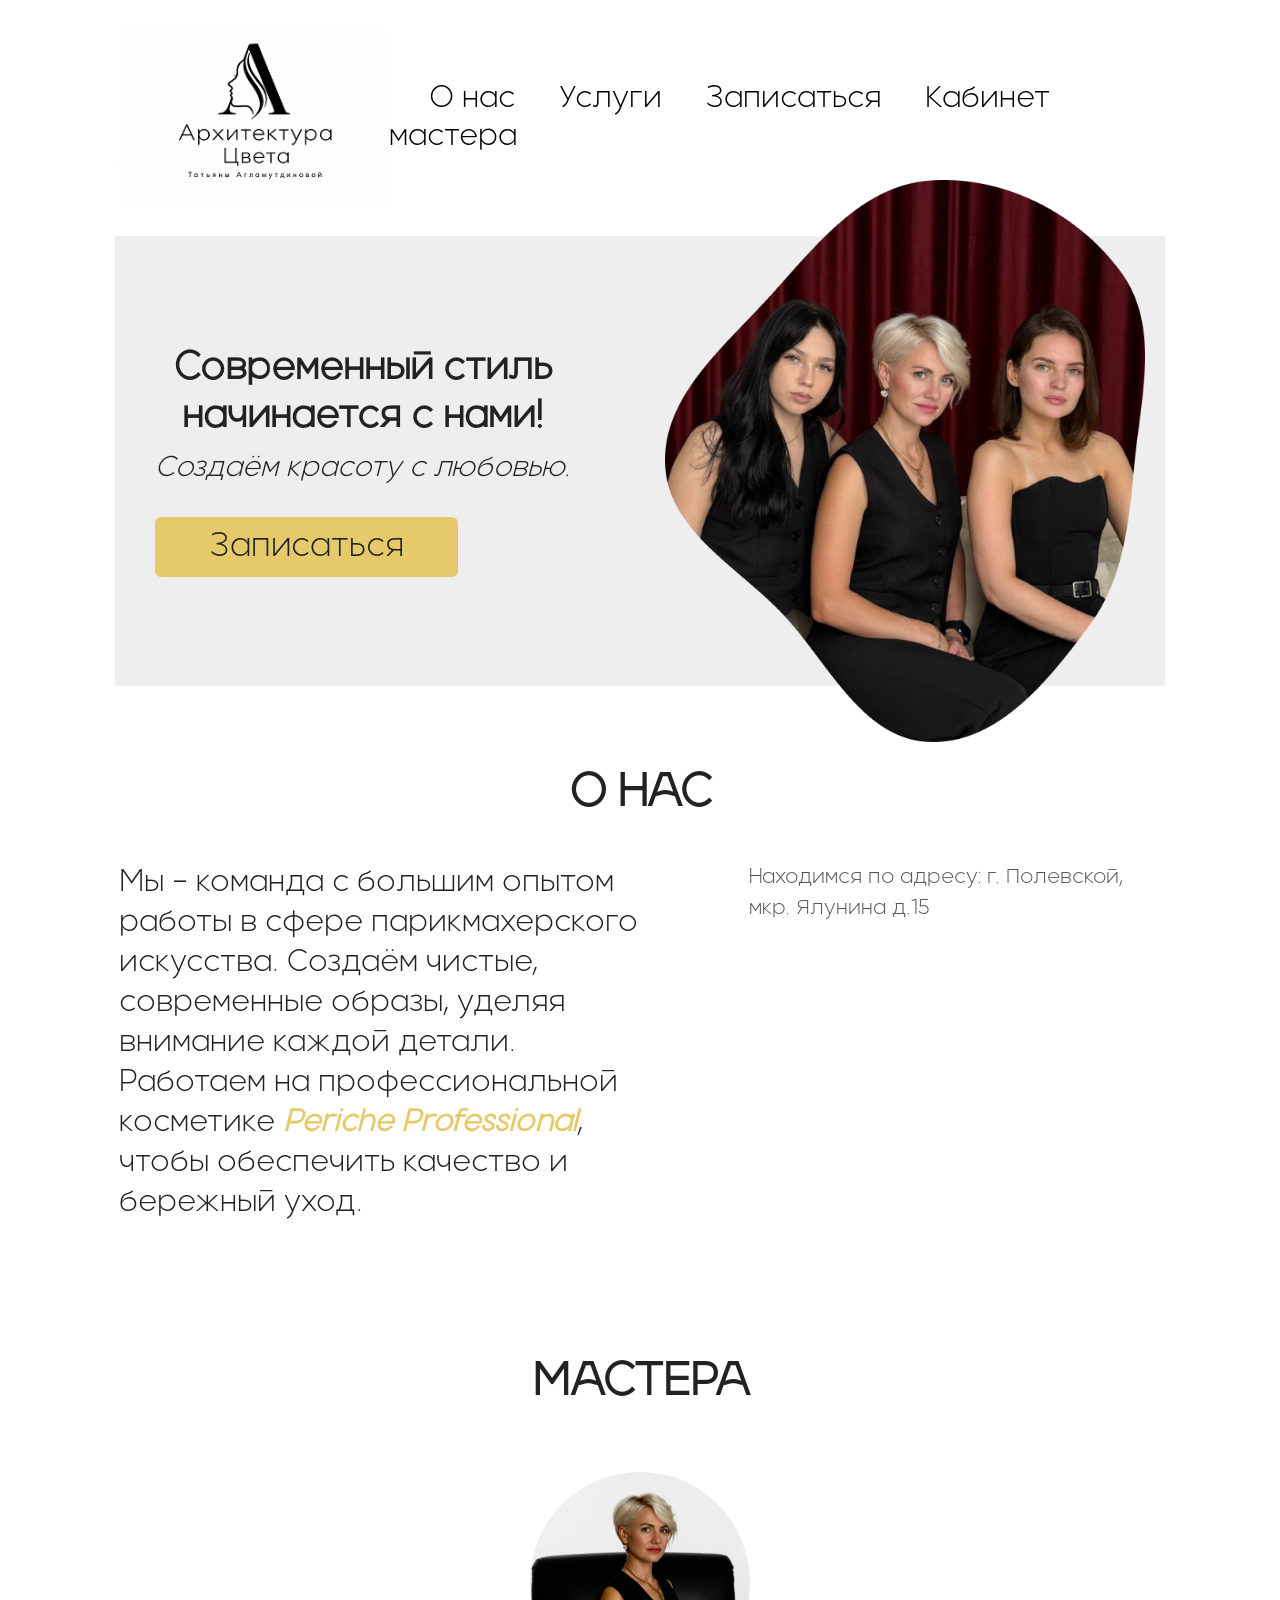
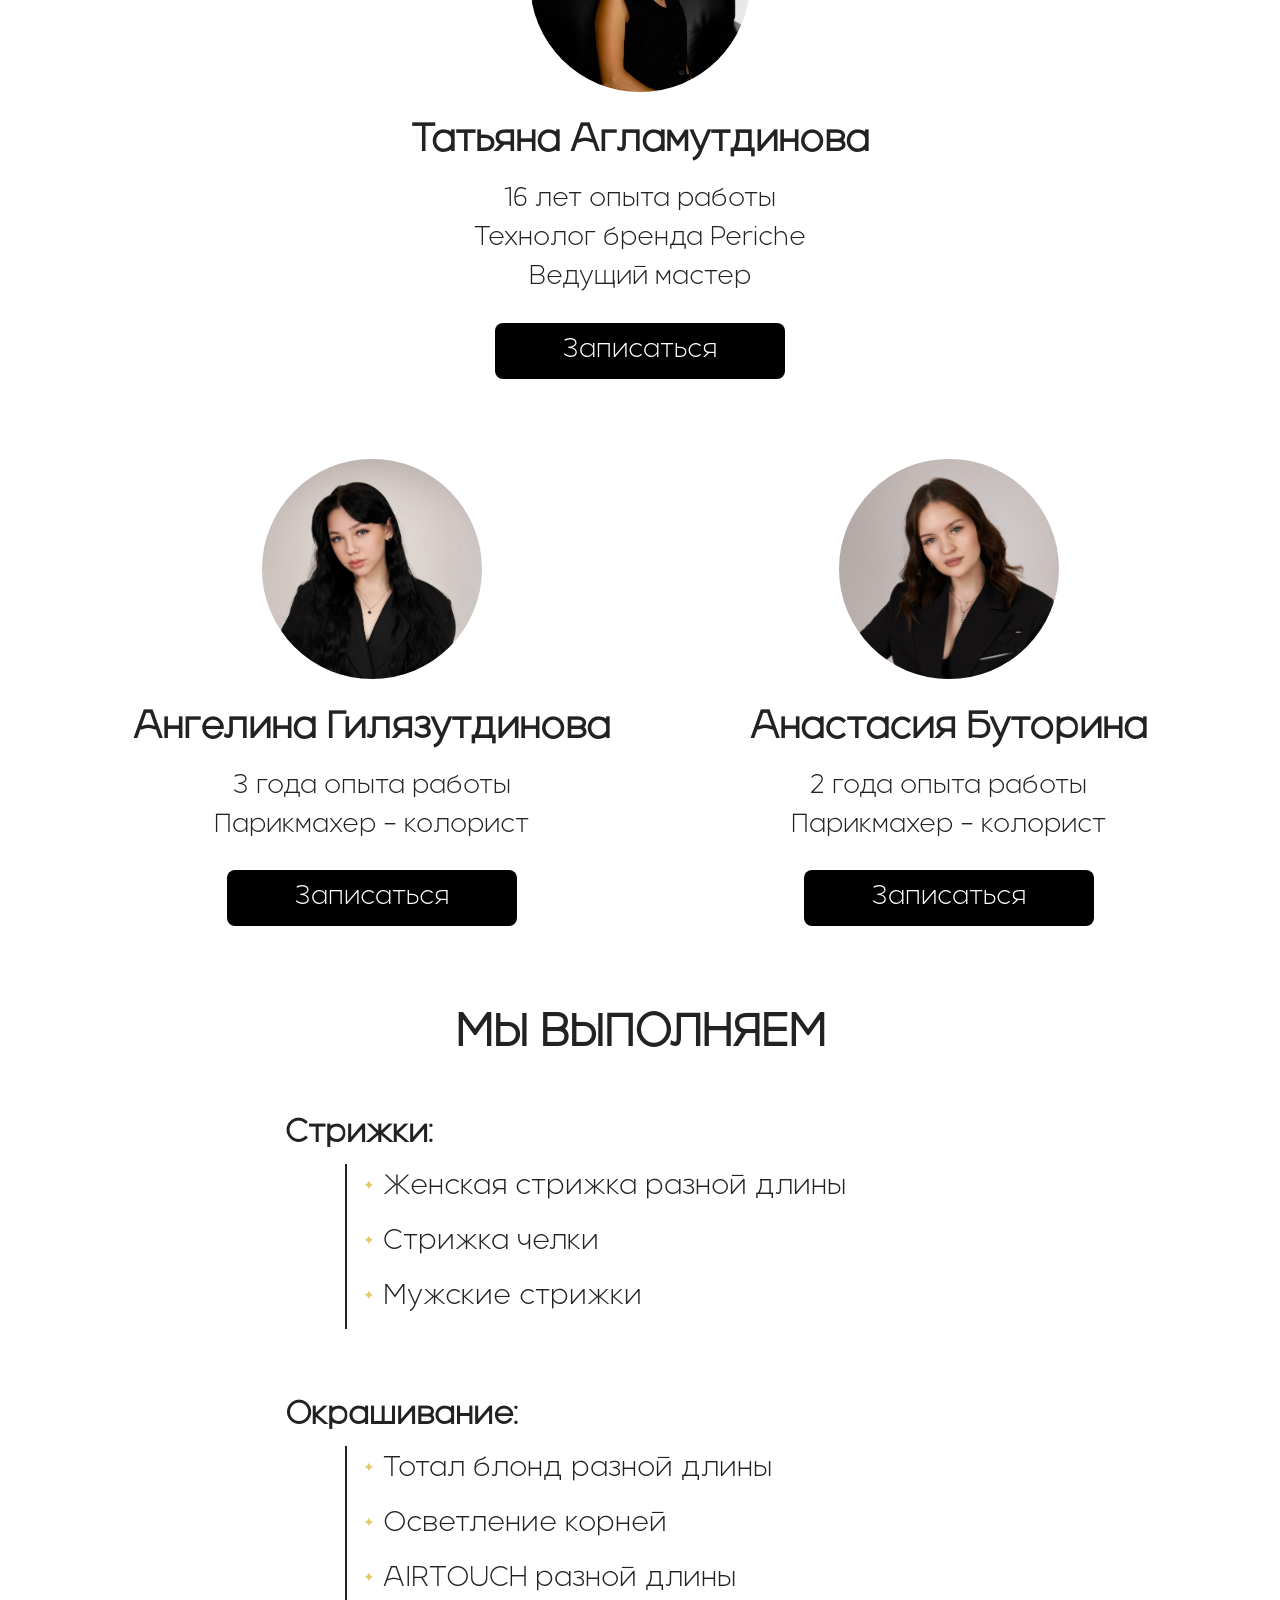
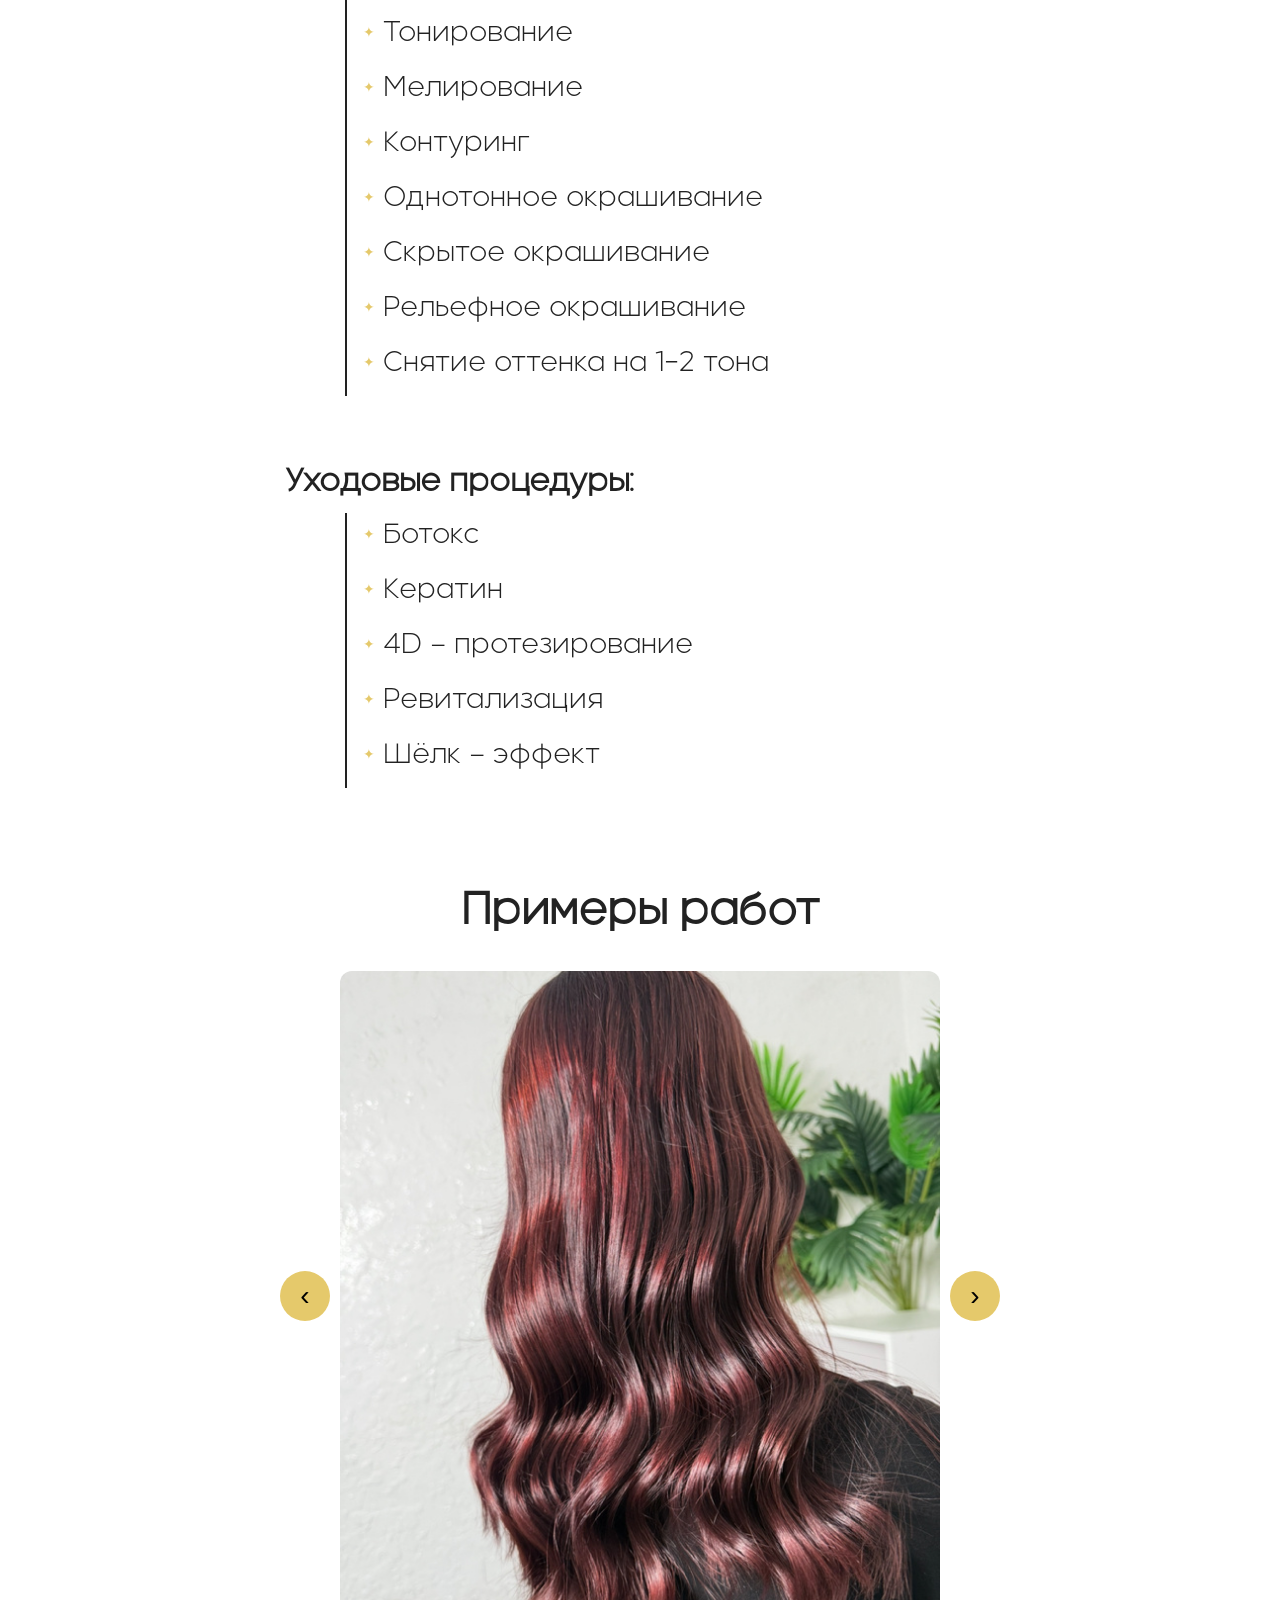
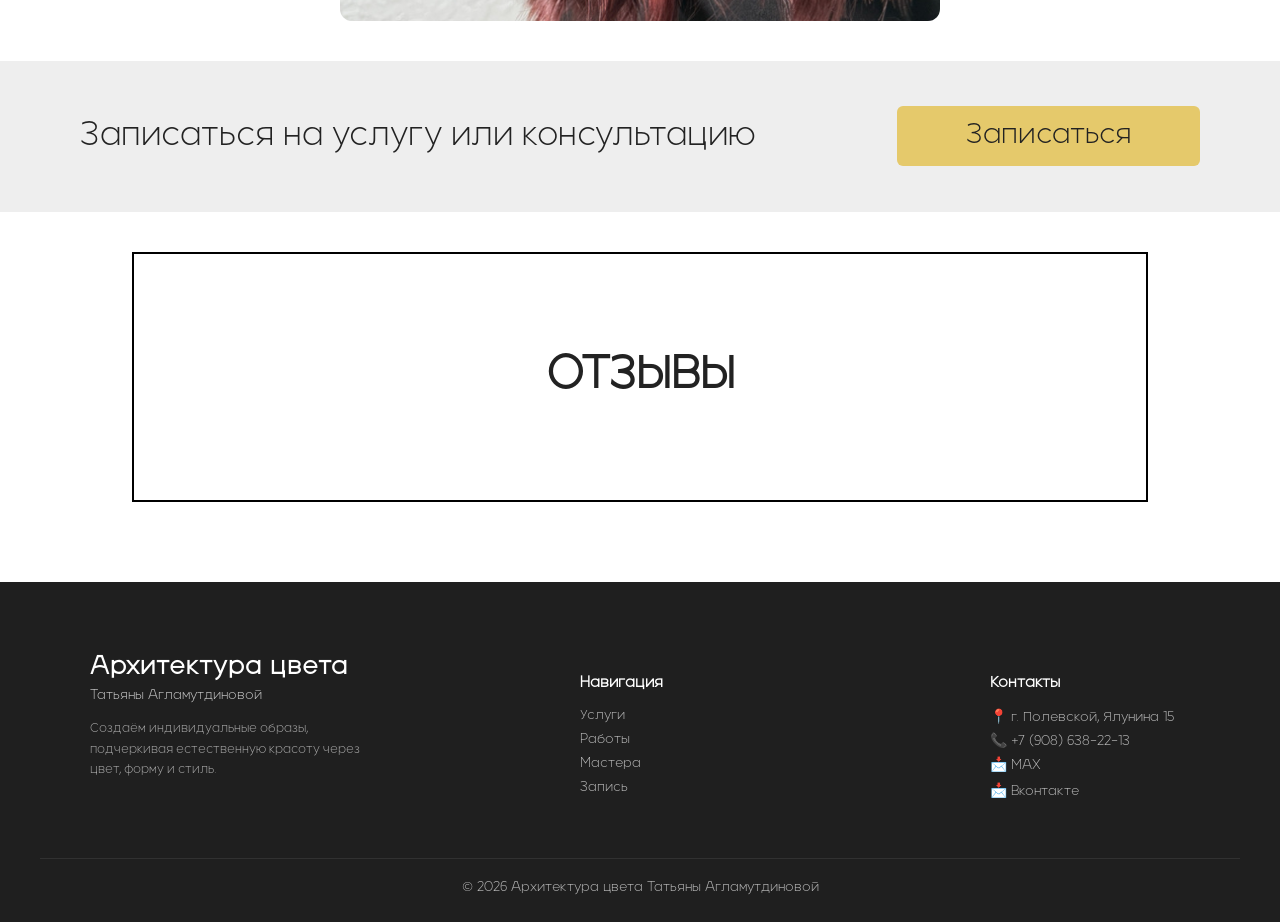
==== index.html @ 9c259b91 "Add files via upload" ====
<!DOCTYPE html>
<html lang="ru">
<head>
<meta charset="UTF-8">
<meta name="viewport" content="width=device-width, initial-scale=1.0">
<title>Архитектура Цвета</title>
<link rel="stylesheet" href="style.css">
</head>

<body>

<header class="header">
  <img src="img/лого.png" class="logo">

  <nav>
    <a href="#about">О нас</a>
    <a href="#services">Услуги</a>
    <a href="booking.html">Записаться</a>
    <a href="master-login.html">Кабинет мастера</a>
  </nav>
</header>

<!-- HERO -->
<section class="hero">
  <div class="hero-box">

    <div class="hero-text">
      <h1>Современный стиль <br> начинается с нами!</h1>
      <p>Создаём красоту с любовью.</p>
      <a href="booking.html" class="btn-main">Записаться</a>
    </div>

    <div class="hero-img">
      <img src="img/trio.png">
    </div>

  </div>
</section>

<!-- О НАС -->
<section class="about" id="about">
  <h2>О НАС</h2>

  <div class="about-content">
    <p>
      Мы - команда с большим опытом работы в сфере парикмахерского искусства.
      Создаём чистые, современные образы, уделяя внимание каждой детали.
      Работаем на профессиональной косметике <strong>Periche Professional</strong>,
      чтобы обеспечить качество и бережный уход.
    </p>

    <div class="about-right">
      <p class="address">
        Находимся по адресу:
        г. Полевской, мкр. Ялунина д.15
      </p>
      <div class="map">
        <iframe src="https://yandex.ru/map-widget/v1/?um=constructor%3A107da534f9c7798417f4b2cd5ba943ee85a22a394221aa3b027cc420ae665e83&amp;source=constructor"frameborder="0"></iframe>
      </div>
    </div>
  </div>
</section>

<!-- МАСТЕРА -->
<section class="masters">
  <h2>МАСТЕРА</h2>

  <div class="master main">
    <img src="img/tatyana.jpg">
    <h3>Татьяна Агламутдинова</h3>
    <p>16 лет опыта работы <br> Технолог бренда Periche <br> Ведущий мастер</p>
    <a href="booking.html?master=tatyana" class="btn-dark">Записаться</a>
  </div>

  <div class="masters-row">
    <div class="master">
      <img src="img/angelina.jpg">
      <h3>Ангелина Гилязутдинова</h3>
      <p>3 года опыта работы <br> Парикмахер - колорист</p>
      <a href="booking.html?master=angelina" class="btn-dark">Записаться</a>
    </div>

    <div class="master">
      <img src="img/anastasia.jpg">
      <h3>Анастасия Буторина</h3>
      <p>2 года опыта работы <br> Парикмахер - колорист</p>
      <a href="booking.html?master=anastasia" class="btn-dark">Записаться</a>
    </div>
  </div>
</section>

<!-- УСЛУГИ -->
<section class="services" id="services">
  <h2>МЫ ВЫПОЛНЯЕМ</h2>

  <div class="service-block">
    <h4>Стрижки:</h4>
    <ul>
      <li>Женская стрижка разной длины</li>
      <li>Стрижка челки</li>
      <li>Мужские стрижки</li>
    </ul>
  </div>

  <div class="service-block">
    <h4>Окрашивание:</h4>
    <ul>
      <li>Тотал блонд разной длины</li>
      <li>Осветление корней</li>
      <li>AIRTOUCH разной длины</li>
      <li>Тонирование</li>
      <li>Мелирование</li>
      <li>Контуринг</li>
      <li>Однотонное окрашивание</li>
      <li>Скрытое окрашивание</li>
      <li>Рельефное окрашивание</li>
      <li>Снятие оттенка на 1-2 тона</li>
    </ul>
  </div>

  <div class="service-block">
    <h4>Уходовые процедуры:</h4>
    <ul>
      <li>Ботокс</li>
      <li>Кератин</li>
      <li>4D – протезирование</li>
      <li>Ревитализация</li>
      <li>Шёлк – эффект</li>
    </ul>
  </div>
</section>

<section class="portfolio">
  <h2>Примеры работ</h2>

  <div class="slider">
    <button class="arrow left" onclick="prevSlide()">‹</button>
    <div class="slider-window">
      <div class="slides" id="slides">
        <img src="img/work1.jpg">
        <img src="img/work2.jpg">
        <img src="img/work3.jpg">
        <img src="img/work4.jpg">
      </div>
    </div>
    <button class="arrow right" onclick="nextSlide()">›</button>
  </div>
</section>

<!-- CTA -->
<section class="cta">
  <p>Записаться на услугу или консультацию</p>
  <a href="booking.html" class="btn-main">Записаться</a>
</section>

<!-- ОТЗЫВЫ -->
<section class="reviews">
  <h2>ОТЗЫВЫ</h2>
</section>

<footer class="footer">

  <div class="footer-inner">

    <div class="footer-block brand">
      <h3>Архитектура цвета</h3>
      <p>Татьяны Агламутдиновой</p>
      <p class="desc">
        Создаём индивидуальные образы, подчеркивая естественную красоту через цвет, форму и стиль.
      </p>
    </div>

    <div class="footer-block">
      <h4>Навигация</h4>
      <a href="#services">Услуги</a>
      <a href="#portfolio">Работы</a>
      <a href="#masters">Мастера</a>
      <a href="booking.html">Запись</a>
    </div>

    <div class="footer-block">
      <h4>Контакты</h4>
      <p>📍 г. Полевской, Ялунина 15</p>
      <p>📞 +7 (908) 638-22-13</p>
      <a href="">📩 МАХ</a>
      <a href="https://vk.com/aglamutdinova">📩 Вконтакте</a> </p>
    </div>

  </div>

  <div class="footer-bottom">
    <p>© 2026 Архитектура цвета Татьяны Агламутдиновой</p>
  </div>

</footer>

<script src="script.js"></script>

</body>
</html>
---- style.css ----
/* ===== GLOBAL ===== */

* {
  box-sizing: border-box;
}

html {
  scroll-behavior: smooth;
}

img {
  max-width: 100%;
  display: block;
}

/* ===== FONT ===== */

@font-face {
  font-family: 'Arodora';
  src: url('fonts/ArodoraPro-Light.otf') format('opentype');
  font-weight: 400;
}

body {
  margin: 0;
  padding: 0;
  font-family: 'Arodora', sans-serif;
  background: #ffffff;
  color: #222;
}

/* ===== HEADER ===== */

.header {
  display: flex;
  justify-content: space-between;
  align-items: center;
  padding: 30px 132px 30px 119px;
}

.logo {
  width: 270px;
}

nav a {
  margin-left: 40px;
  font-size: 32px;
  text-decoration: none;
  color: black;
  transition: 0.3s ease-out;
}

nav a:hover{
  text-decoration: underline;
  text-underline-offset: 8px;
  color: #e5c96b;

}

/* ACTIVE NAV */

nav a {
  position: relative;
}

.nav-active {
  color: #e5c96b;
}

.nav-active::after {
  content: "";

  position: absolute;

  left: 0;
  bottom: -6px;

  width: 100%;
  height: 2px;

  background: #e5c96b;

  border-radius: 20px;
}


/* ===== HERO ===== */

.hero {
  display: flex;
  justify-content: center;
}

.hero-box {
  width: 1050px;
  height: 450px;
  background: #eee;
  display: flex;
  justify-content: space-between;
  align-items: center;
  padding: 20px;
}

.hero-text {
  margin-left: 20px;
}

.hero-text h1 {
  font-size: 40px;
  margin: 0;
}

.hero-text p {
  font-size: 30px;
  margin-top: 10px;
  font-style: italic;
}

.hero-img {
  width: 480px;
  position: relative;
  z-index: 2;
}

.hero-img img {
  width: 100%;
  height: 100%;
  object-fit: cover;
}

/* ===== BUTTONS ===== */

.btn-main,
.btn-dark {
  display: flex;
  justify-content: center;
  align-items: center;

  text-decoration: none;
  cursor: pointer;

  transition: 0.2s ease;
}

.btn-main:hover {
  transform: translateY(-2px);
  background-color: #000;
  color: #e5c96b;
}
.btn-dark:hover {
  transform: translateY(-2px);
  background-color: #e5c96b;
}

.btn-main {
  width: 303px;
  height: 60px;

  font-size: 35px;

  margin-top: 20px;

  background: #e5c96b;
  color: #222;

  border: none;
  border-radius: 6px;
}

.btn-dark {
  width: 290px;
  height: 56px;

  background: #000;
  color: #fff;

  border-radius: 8px;

  font-size: 28px;

  margin-top: 25px;
}

/* ===== ABOUT ===== */

.about {
  margin-top: 80px;
  text-align: center;
}

.about h2 {
  font-size: 48px;
  margin-bottom: 40px;
}

.about-content {
  display: flex;
  gap: 80px;

  margin: 0 132px 0 119px;

  align-items: flex-start;
  justify-content: space-between;
}

.about-content strong {
  color: #e5c96b;
  font-style: italic;
}

.about p {
  font-size: 32px;
  line-height: 1.25;

  text-align: left;

  max-width: 550px;
  margin: 0;
}

.about-right {
  width: 400px;

  display: flex;
  flex-direction: column;
}

.about .address {
  font-size: 22px;
  line-height: 1.4;

  color: #555;

  text-align: left;

  margin-bottom: 20px;
}

/* ===== MAP ===== */

.map {
  width: 100%;
  height: 290px;

  overflow: hidden;
  border-radius: 10px;
}

.map iframe {
  width: 100%;
  height: 100%;
  border: none;
}

/* ===== MASTERS ===== */

.masters {
  margin-top: 120px;
  text-align: center;
}

.masters h2 {
  font-size: 48px;
  margin-bottom: 60px;
}

.master {
  display: flex;
  flex-direction: column;
  align-items: center;
}

.master.main {
  margin-bottom: 80px;
}

.master img {
  width: 220px;
  height: 220px;

  object-fit: cover;
  border-radius: 50%;
}

.master h3 {
  font-size: 40px;

  margin-top: 25px;
  margin-bottom: 15px;

  font-weight: 700;
  text-align: center;
}

.master p {
  font-size: 28px;
  line-height: 1.4;

  margin: 0;

  text-align: center;
}

.masters-row {
  display: flex;
  justify-content: center;
  align-items: flex-start;

  gap: 140px;
}

/* ===== SERVICES ===== */

.services {
  margin-top: 80px;
  text-align: center;
}

.services h2 {
  font-size: 48px;
  margin-bottom: 30px;
}

.service-block {
  max-width: 750px;

  margin: 50px auto;

  text-align: left;
  padding: 0 20px;
}

.service-block h4 {
  font-size: 34px;
  margin-bottom: 10px;

  font-weight: 600;
}

.service-block ul {
  border-left: 2px solid #222;

  list-style: none;

  display: inline-block;

  margin-left: 60px;
  margin-top: 0;

  padding-left: 10px;
}

.service-block li {
  font-size: 30px;
  line-height: 1.5;

  margin-bottom: 10px;

  position: relative;

  padding-left: 26px;
}

.service-block li::before {
  content: "✦";

  position: absolute;

  left: 6px;
  top: 50%;

  transform: translateY(-50%);

  color: #e5c96b;
  font-size: 14px;
}

/* ===== PORTFOLIO ===== */

.portfolio {
  text-align: center;

  margin-top: 80px;
  margin-bottom: 40px;
}

.portfolio h2 {
  font-size: 48px;
  margin-bottom: 30px;
}

.slider {
  display: flex;
  align-items: center;
  justify-content: center;

  gap: 10px;
}

.slider-window {
  width: 600px;
  max-width: 90vw;

  height: 650px;

  overflow: hidden;
  border-radius: 12px;

  position: relative;
}

.slides {
  display: flex;
  height: 100%;

  transition: transform 0.6s ease;
}

.slides img {
  width: 100%;
  height: 100%;

  flex: 0 0 100%;

  object-fit: cover;
}

.arrow {
  background: #e5c96b;

  border: none;

  width: 50px;
  height: 50px;

  font-size: 28px;

  cursor: pointer;

  border-radius: 50%;

  display: flex;
  justify-content: center;
  align-items: center;
}

.arrow:hover {
  transform: scale(1.05);
}

/* ===== CTA ===== */

.cta {
  background: #eee;

  padding: 20px 80px;

  display: flex;
  justify-content: space-between;
  align-items: center;
}

.cta p {
  font-size: 35px;
}

.cta .btn-main {
  width: 303px;
  height: 60px;

  font-size: 30px;

  margin-top: 0;
}

/* ===== REVIEWS ===== */

.reviews {
  border: 2px solid black;

  height: 250px;

  margin: 40px 132px;

  text-align: center;

  display: flex;
  justify-content: center;
  align-items: center;
}

.reviews h2 {
  font-size: 48px;
}

/* ===== FOOTER ===== */

.footer {
  background: #1f1f1f;
  color: #fff;

  margin-top: 80px;

  padding: 70px 40px 20px;
}

.footer-inner {
  max-width: 1100px;

  margin: 0 auto;

  display: flex;
  justify-content: space-between;

  gap: 50px;

  flex-wrap: wrap;
}

.footer-block.brand h3 {
  font-size: 26px;
  margin: 0;

  letter-spacing: 1px;
}

.footer-block.brand p {
  margin: 5px 0;
  color: #ccc;
}

.footer-block.brand .desc {
  margin-top: 15px;

  font-size: 13px;
  line-height: 1.6;

  color: #aaa;

  max-width: 280px;
}

.footer-block {
  min-width: 200px;
}

.footer h4 {
  font-size: 16px;
  margin-bottom: 15px;
}

.footer p {
  font-size: 14px;
  color: #bbb;

  margin: 6px 0;
}

.footer a {
  display: block;

  color: #bbb;

  text-decoration: none;

  margin-bottom: 8px;

  font-size: 14px;

  transition: 0.2s;
}

.footer a:hover {
  color: #e5c96b;
}

.footer-bottom {
  text-align: center;

  margin-top: 50px;

  border-top: 1px solid rgba(255,255,255,0.08);

  padding-top: 15px;

  font-size: 12px;
  color: #777;
}
.contact {
  display: flex;
  align-items: center;
  gap: 8px;
}

/* BOOKING */

.booking-page {
  max-width: 1100px;
  margin: 80px auto;
  padding: 0 20px;
}

.booking-title {
  text-align: center;
  margin-bottom: 50px;
}

.booking-title h1 {
  font-size: 52px;
  margin-bottom: 10px;
}

.booking-title p {
  font-size: 24px;
  color: #666;
}

/* STEP */

.booking-step {
  background: white;

  border-radius: 18px;

  padding: 40px;
  margin-bottom: 30px;

  box-shadow: 0 10px 30px rgba(0,0,0,0.04);
}

.booking-step h2 {
  font-size: 34px;
  margin-bottom: 25px;
}

/* CARDS */

.cards {
  display: flex;
  gap: 20px;
  flex-wrap: wrap;
}

.card-option {
  flex: 1;
  min-width: 220px;

  border: 2px solid #eee;
  border-radius: 14px;

  padding: 25px;

  cursor: pointer;

  transition: 0.2s ease;
  background: #fff;
}

.card-option:hover {
  border-color: #e5c96b;
  transform: translateY(-3px);
}

.card-option.active {
  border-color: #e5c96b;
  background: #fffdf5;
}

.card-option h3 {
  font-size: 24px;
  margin-bottom: 10px;
}

.card-option p {
  font-size: 16px;
  color: #666;
  line-height: 1.5;
}

/* SUBSERVICES */

.subservices {
  margin-top: 30px;

  display: flex;
  flex-wrap: wrap;
  gap: 15px;
}

.subservice-btn {
  padding: 14px 22px;

  border: 2px solid #eee;
  border-radius: 10px;

  background: white;

  cursor: pointer;

  font-size: 18px;
  font-family: inherit;

  transition: 0.2s ease;
}

.subservice-btn:hover {
  border-color: #e5c96b;
  transform: translateY(-2px);
}

.subservice-btn.active {
  background: #fff7dc;
  border-color: #e5c96b;
}

/* MOBILE */

@media (max-width: 768px) {

  .subservices {
    gap: 10px;
  }

  .subservice-btn {
    width: 100%;
    font-size: 16px;
  }

}

/* SELECTED MASTER */

.selected-master {
  background: #fffdf5;
  border: 2px solid #e5c96b;

  border-radius: 14px;

  padding: 25px;
}

.selected-master h3 {
  margin: 0;
  font-size: 28px;
}

.selected-master p {
  margin-top: 10px;
  color: #666;
}

/* DATE */

.date-input {
  width: 100%;
  max-width: 300px;

  height: 55px;

  padding: 0 15px;

  border: 2px solid #ddd;
  border-radius: 10px;

  font-size: 18px;
  font-family: inherit;
}

/* TIMES */

.times {
  display: flex;
  flex-wrap: wrap;
  gap: 15px;
}

.time-btn {
  width: 110px;
  height: 50px;

  border: none;
  border-radius: 10px;

  background: #f1f1f1;

  cursor: pointer;

  font-size: 18px;
  font-family: inherit;

  transition: 0.2s ease;
}

.time-btn:hover {
  background: #e5c96b;
}

.time-btn.active {
  background: #e5c96b;
}

/* FORM */

.booking-form {
  display: flex;
  flex-direction: column;
  gap: 20px;
}

.booking-form input {
  height: 60px;

  border: 2px solid #ddd;
  border-radius: 10px;

  padding: 0 20px;

  font-size: 18px;
  font-family: inherit;
}

/* BUTTON */

.submit-btn {
  width: 100%;
  max-width: 350px;

  height: 65px;

  border: none;
  border-radius: 12px;

  background: #e5c96b;
  color: #222;

  font-size: 24px;
  font-family: inherit;

  cursor: pointer;

  transition: 0.2s ease;
}

.submit-btn:hover {
  transform: translateY(-2px);
}


/* ===== MOBILE ===== */

@media (max-width: 768px) {

  .header {
    flex-direction: column;

    gap: 15px;

    padding: 20px;
  }

  .logo {
    width: 180px;
  }

  nav {
    justify-content: center;
  }

  nav a {
    font-size: 16px;
  }

  .hero {
    padding: 0 15px;
  }

  .hero-box {
    width: 100%;
    padding: 25px 20px;
  }

  .hero-text h1 {
    font-size: 24px;
    line-height: 1.3;
  }

  .hero-text p {
    font-size: 18px;
  }

  .hero-img img {
    max-height: 320px;
  }

  .btn-main,
  .btn-dark {
    width: 100%;
    max-width: 280px;

    font-size: 18px;
  }

  .btn-main {
    height: 54px;
  }

  .btn-dark {
    height: 52px;
  }

  .about h2,
  .masters h2,
  .services h2,
  .portfolio h2,
  .reviews h2 {
    font-size: 32px;
  }

  .about {
    margin-top: 60px;
  }

  .about-content {
    margin: 0 20px;
  }

  .about p {
    font-size: 20px;
  }

  .about .address {
    font-size: 18px;
  }

  .masters {
    margin-top: 80px;
  }

  .master img {
    width: 180px;
    height: 180px;
  }

  .master h3 {
    font-size: 26px;
  }

  .master p {
    font-size: 18px;
  }

  .service-block {
    padding: 0 10px;
  }

  .service-block h4 {
    font-size: 24px;
  }

  .service-block ul {
    margin-left: 15px;
  }

  .service-block li {
    font-size: 18px;
    line-height: 1.4;
  }

  .slider {
    gap: 5px;
  }

  .slider-window {
    width: 92vw;
    height: 380px;
  }

  .arrow {
    width: 40px;
    height: 40px;

    font-size: 22px;
  }

  .cta {
    padding: 25px 20px;
  }

  .cta p {
    font-size: 20px;
  }

  .cta .btn-main {
    margin-top: 10px;
    font-size: 18px;
  }

  .reviews {
    height: 180px;
    margin: 30px 20px;
  }

  .footer {
    padding: 50px 20px 20px;
  }

  .footer-inner {
    flex-direction: column;
    text-align: center;

    gap: 40px;
  }

  .footer-block {
    min-width: unset;
  }
}

/* ===== SMALL MOBILE ===== */

@media (max-width: 480px) {

  .hero-text h1 {
    font-size: 20px;
  }

  .hero-text p {
    font-size: 16px;
  }

  .hero-img img {
    max-height: 260px;
  }

  .slider-window {
    height: 300px;
  }

  .cta p {
    font-size: 18px;
  }

  .service-block li {
    font-size: 16px;
  }
}

/* ===== TABLET ===== */

@media (max-width: 1024px) {

  .header {
    padding: 20px 40px;
  }

  .logo {
    width: 220px;
  }

  nav {
    display: flex;
    flex-wrap: wrap;
    gap: 15px;
  }

  nav a {
    margin-left: 0;
    font-size: 22px;
  }

  .hero-box {
    width: 90%;

    flex-direction: column;

    text-align: center;

    padding: 40px 30px;

    height: auto;
  }

  .hero-text {
    margin-left: 0;
  }

  .hero-text h1 {
    font-size: 32px;
  }

  .hero-text p {
    font-size: 22px;
  }

  .hero-img {
    width: 100%;
    margin-top: 30px;
  }

  .hero-img img {
    max-height: 450px;
    margin: 0 auto;

    object-fit: contain;
  }

  .about-content {
    flex-direction: column;

    margin: 0 40px;

    gap: 40px;
  }

  .about p {
    max-width: 100%;
    font-size: 24px;
  }

  .about-right {
    width: 100%;
  }

  .masters-row {
    flex-wrap: wrap;
    gap: 60px;
  }

  .master h3 {
    font-size: 30px;
  }

  .master p {
    font-size: 22px;
  }

  .service-block ul {
    margin-left: 30px;
  }

  .service-block li {
    font-size: 24px;
  }

  .slider-window {
    width: 90vw;
    height: 500px;
  }

  .cta {
    flex-direction: column;

    gap: 20px;

    text-align: center;

    padding: 30px 40px;
  }

  .cta p {
    font-size: 28px;
  }

  .reviews {
    margin: 40px;
  }
}

/* =========================
   LOGIN LAYOUT
   ========================= */

.login-page {
  min-height: calc(100vh - 120px);
  display: flex;
  justify-content: center;
  align-items: center;
  padding: 20px;
}

.login-wrapper {
  width: 100%;
  max-width: 450px;
  padding: 40px;
  text-align: center;
  margin: 0 auto;
}

/* =========================
   TITLE
   ========================= */

.login-wrapper h1 {
  font-size: 40px;
  margin-bottom: 30px;
}

/* =========================
   FORM
   ========================= */

#loginForm {
  display: flex;
  flex-direction: column;
  gap: 20px;
}

/* INPUT */
#loginForm input {
  height: 60px;
  border: 2px solid #ddd;
  border-radius: 10px;
  padding: 0 20px;
  font-size: 18px;
  font-family: inherit;
  outline: none;
  transition: 0.2s ease;
}

#loginForm input:focus {
  border-color: #e5c96b;
}

/* BUTTON */
#loginForm button {
  width: 100%;
  height: 65px;

  border: none;
  border-radius: 12px;

  background: #e5c96b;
  color: #222;

  font-size: 24px;
  font-family: inherit;

  cursor: pointer;
  transition: 0.2s ease;
}

#loginForm button:hover {
  transform: translateY(-2px);
}

/* ERROR */
#error {
  color: #c40000;
  font-size: 16px;
  min-height: 20px;
}

/* =========================
   TABLET
   ========================= */

@media (max-width: 1024px) {

  .login-wrapper {
    max-width: 500px;
    padding: 30px;
  }

  .login-wrapper h1 {
    font-size: 34px;
  }

  #loginForm input {
    height: 58px;
    font-size: 17px;
  }

  #loginForm button {
    height: 60px;
    font-size: 20px;
  }
}

/* =========================
   MOBILE
   ========================= */

@media (max-width: 768px) {

  .header {
    padding: 20px;
  }

  .logo {
    width: 160px;
  }

  .login-page {
    min-height: calc(100vh - 80px);
  }

  .login-wrapper {
    max-width: 420px;
    padding: 20px;
  }

  .login-wrapper h1 {
    font-size: 28px;
  }

  #loginForm input {
    height: 52px;
    font-size: 16px;
  }

  #loginForm button {
    height: 55px;
    font-size: 18px;
  }

  #error {
    font-size: 14px;
  }
}

/* =========================
   SMALL MOBILE
   ========================= */

@media (max-width: 480px) {

  .login-wrapper {
    padding: 15px;
  }

  .login-wrapper h1 {
    font-size: 24px;
  }

  #loginForm input {
    height: 50px;
    font-size: 15px;
  }

  #loginForm button {
    height: 50px;
    font-size: 16px;
  }
}

/* PANEL */
.panel {
  max-width: 900px;
  margin: 60px auto;
  padding: 20px;
}

h1 {
  text-align: center;
  margin-bottom: 40px;
}

.block {
  margin-bottom: 40px;
  padding: 20px;
  border: 1px solid #eee;
  border-radius: 12px;
}

.block h2 {
  margin-bottom: 20px;
}

/* INPUTS */
input {
  width: 100%;
  height: 50px;
  margin-bottom: 10px;

  padding: 0 15px;

  border: 2px solid #ddd;
  border-radius: 10px;

  font-family: inherit;
  font-size: 16px;
}

/* SERVICE ROW */
.service-item {
  display: flex;
  gap: 10px;
  margin-bottom: 10px;
}

.service-item input {
  width: 50%;
}

/* BUTTONS */
.add-btn {
  background: #eee;
  border: none;
  padding: 10px;
  border-radius: 8px;
  cursor: pointer;
}

.save-btn {
  width: 100%;
  height: 60px;

  background: #e5c96b;
  border: none;
  border-radius: 12px;

  font-size: 20px;
  cursor: pointer;
}

.save-btn:hover {
  transform: translateY(-2px);
}
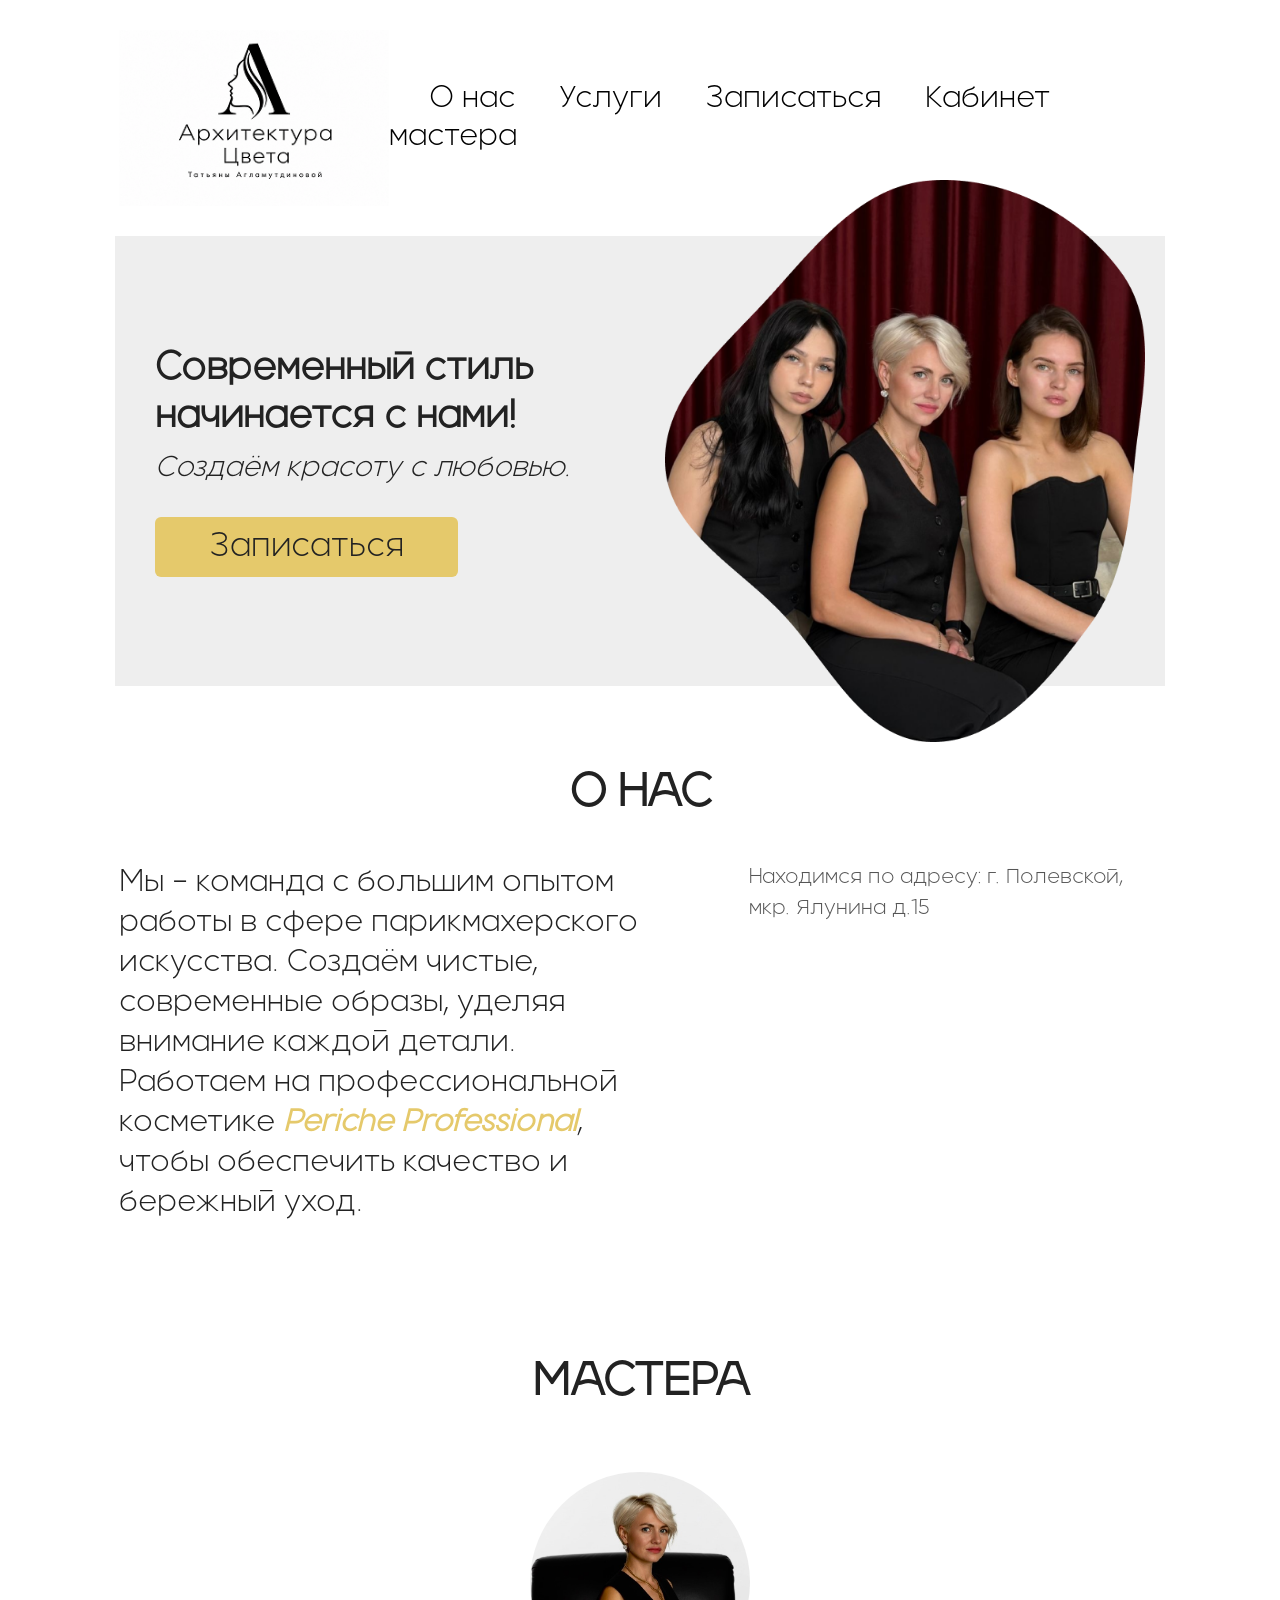
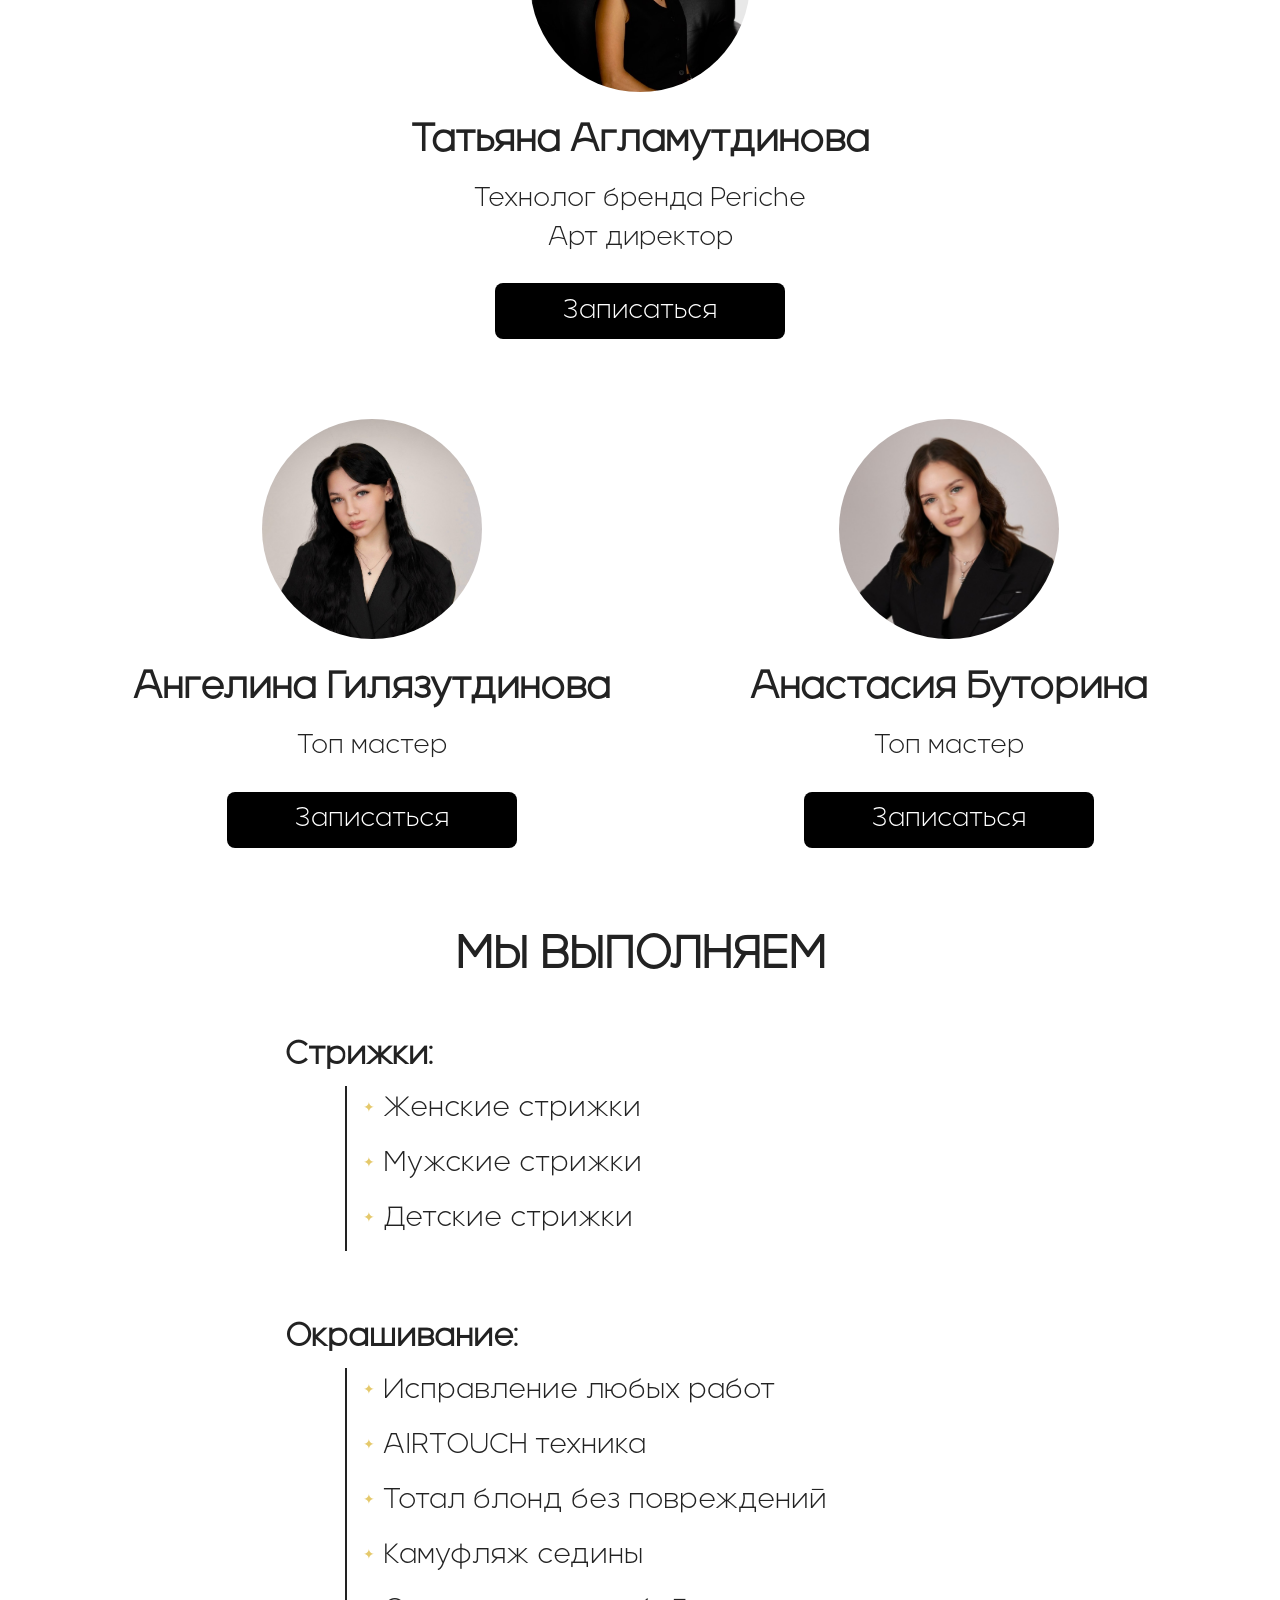
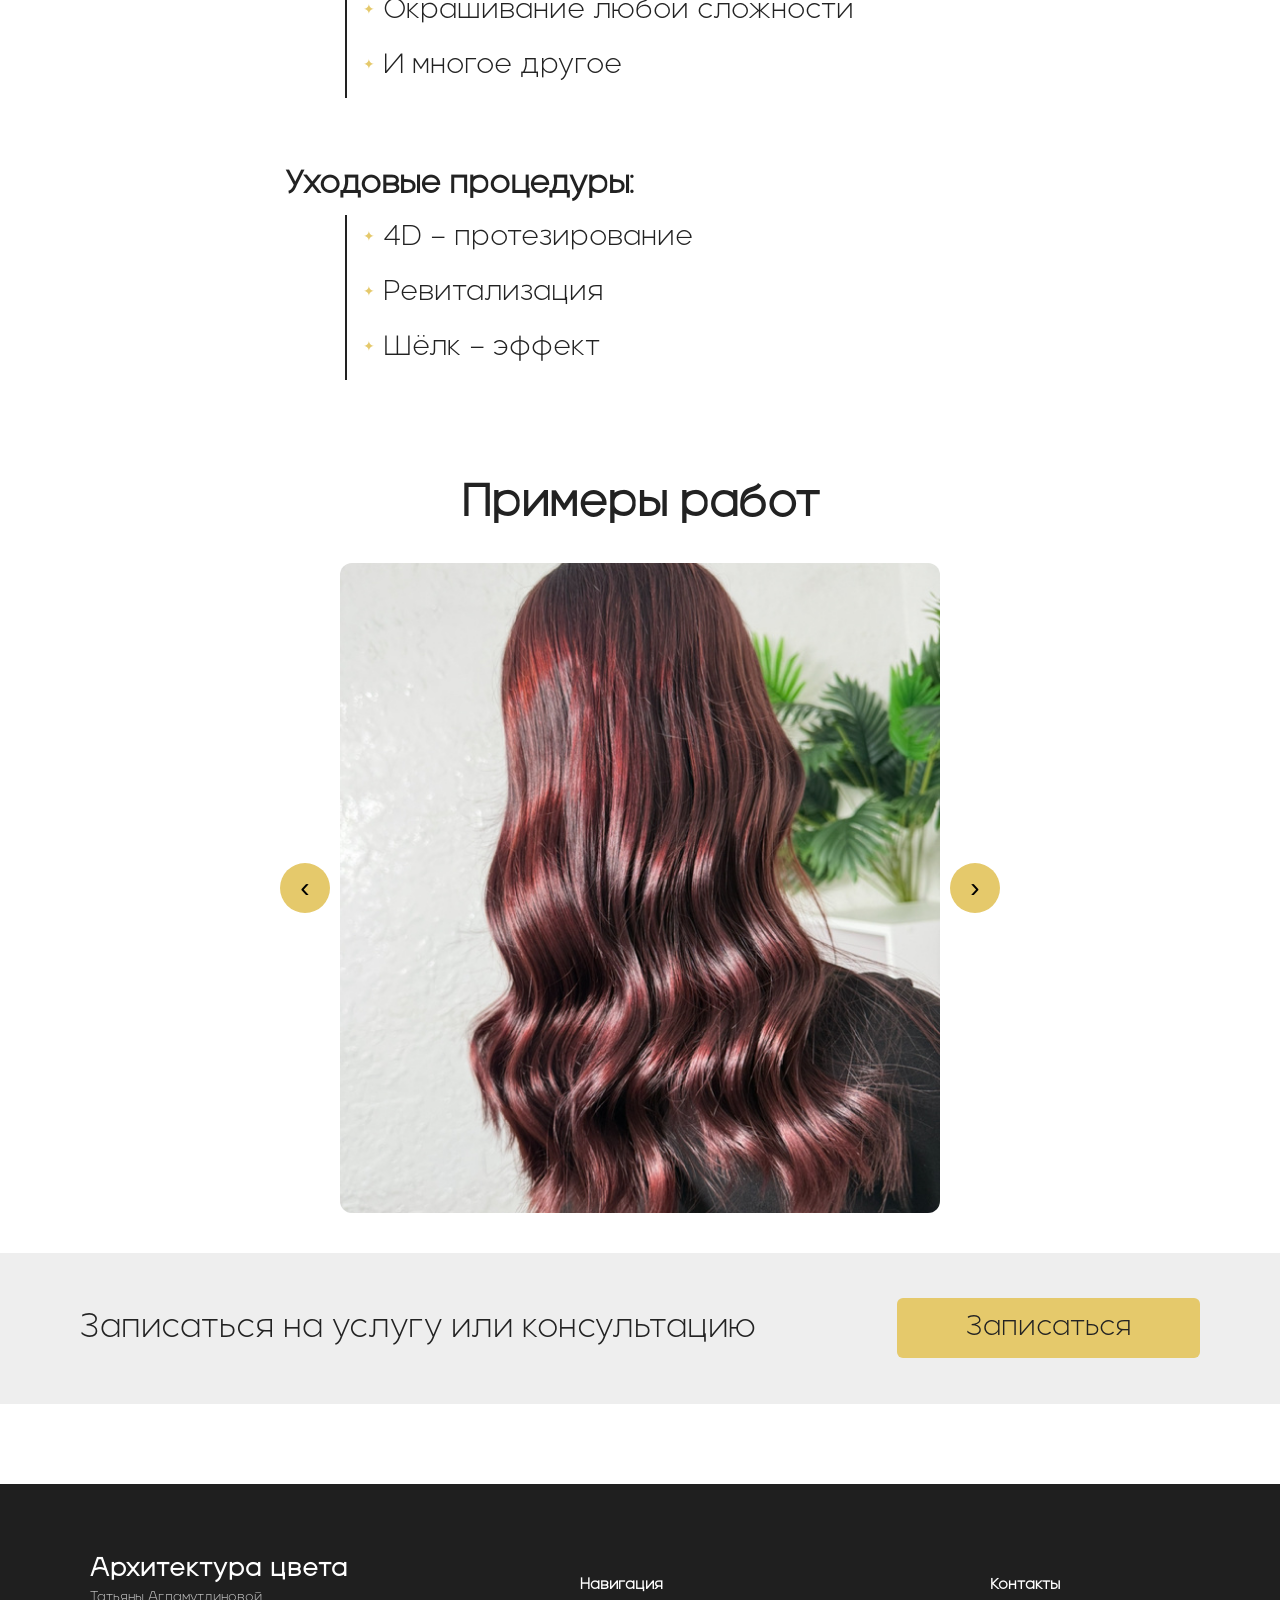
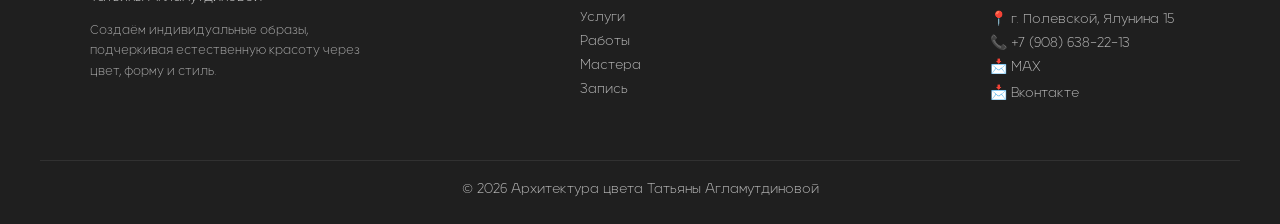
==== commit 05f48821: "Add files via upload" ====
--- a/index.html
+++ b/index.html
@@ -6,7 +6,9 @@
 <title>Архитектура Цвета</title>
 <link rel="stylesheet" href="style.css">
 </head>
-
+<style>
+ 
+</style>
 <body>
 
 <header class="header">
@@ -68,7 +70,7 @@
   <div class="master main">
     <img src="img/tatyana.jpg">
     <h3>Татьяна Агламутдинова</h3>
-    <p>16 лет опыта работы <br> Технолог бренда Periche <br> Ведущий мастер</p>
+    <p>Технолог бренда Periche <br> Арт директор</p>
     <a href="booking.html?master=tatyana" class="btn-dark">Записаться</a>
   </div>
 
@@ -76,14 +78,14 @@
     <div class="master">
       <img src="img/angelina.jpg">
       <h3>Ангелина Гилязутдинова</h3>
-      <p>3 года опыта работы <br> Парикмахер - колорист</p>
+      <p>Топ мастер</p>
       <a href="booking.html?master=angelina" class="btn-dark">Записаться</a>
     </div>
 
     <div class="master">
       <img src="img/anastasia.jpg">
       <h3>Анастасия Буторина</h3>
-      <p>2 года опыта работы <br> Парикмахер - колорист</p>
+      <p>Топ мастер</p>
       <a href="booking.html?master=anastasia" class="btn-dark">Записаться</a>
     </div>
   </div>
@@ -96,33 +98,27 @@
   <div class="service-block">
     <h4>Стрижки:</h4>
     <ul>
-      <li>Женская стрижка разной длины</li>
-      <li>Стрижка челки</li>
+      <li>Женские стрижки</li>
       <li>Мужские стрижки</li>
+      <li>Детские стрижки</li>
     </ul>
   </div>
 
   <div class="service-block">
     <h4>Окрашивание:</h4>
     <ul>
-      <li>Тотал блонд разной длины</li>
-      <li>Осветление корней</li>
-      <li>AIRTOUCH разной длины</li>
-      <li>Тонирование</li>
-      <li>Мелирование</li>
-      <li>Контуринг</li>
-      <li>Однотонное окрашивание</li>
-      <li>Скрытое окрашивание</li>
-      <li>Рельефное окрашивание</li>
-      <li>Снятие оттенка на 1-2 тона</li>
+      <li>Исправление любых работ</li>
+      <li>AIRTOUCH техника</li>
+      <li>Тотал блонд без повреждений</li>
+      <li>Камуфляж седины</li>
+      <li>Окрашивание любой сложности</li>
+      <li>И многое другое</li>
     </ul>
   </div>
 
   <div class="service-block">
     <h4>Уходовые процедуры:</h4>
     <ul>
-      <li>Ботокс</li>
-      <li>Кератин</li>
       <li>4D – протезирование</li>
       <li>Ревитализация</li>
       <li>Шёлк – эффект</li>
@@ -153,11 +149,6 @@
   <a href="booking.html" class="btn-main">Записаться</a>
 </section>
 
-<!-- ОТЗЫВЫ -->
-<section class="reviews">
-  <h2>ОТЗЫВЫ</h2>
-</section>
-
 <footer class="footer">
 
   <div class="footer-inner">
@@ -182,7 +173,7 @@
       <h4>Контакты</h4>
       <p>📍 г. Полевской, Ялунина 15</p>
       <p>📞 +7 (908) 638-22-13</p>
-      <a href="">📩 МАХ</a>
+      <a href="https://max.ru/u/f9LHodD0cOIhIxagBsNkqXxosQrFtz4eNwNbu_y7CiN96d3wcVgw03LKWjY">📩 МАХ</a>
       <a href="https://vk.com/aglamutdinova">📩 Вконтакте</a> </p>
     </div>
 
@@ -194,7 +185,7 @@
 
 </footer>
 
-<script src="script.js"></script>
+<script src="script1.js"></script>
 
 </body>
 </html>
--- a/style.css
+++ b/style.css
@@ -1,4 +1,4 @@
-/* ===== GLOBAL ===== */
+/* основные */
 
 * {
   box-sizing: border-box;
@@ -13,8 +13,7 @@
   display: block;
 }
 
-/* ===== FONT ===== */
-
+/* шрифт */
 @font-face {
   font-family: 'Arodora';
   src: url('fonts/ArodoraPro-Light.otf') format('opentype');
@@ -29,7 +28,7 @@
   color: #222;
 }
 
-/* ===== HEADER ===== */
+/* шапка */
 
 .header {
   display: flex;
@@ -57,7 +56,7 @@
 
 }
 
-/* ACTIVE NAV */
+/* навигация актив */
 
 nav a {
   position: relative;
@@ -69,22 +68,16 @@
 
 .nav-active::after {
   content: "";
-
   position: absolute;
-
   left: 0;
   bottom: -6px;
-
   width: 100%;
   height: 2px;
-
   background: #e5c96b;
-
   border-radius: 20px;
 }
 
-
-/* ===== HERO ===== */
+ /* херо */
 
 .hero {
   display: flex;
@@ -128,17 +121,15 @@
   object-fit: cover;
 }
 
-/* ===== BUTTONS ===== */
+/* кнопки */
 
 .btn-main,
 .btn-dark {
   display: flex;
   justify-content: center;
   align-items: center;
-
   text-decoration: none;
   cursor: pointer;
-
   transition: 0.2s ease;
 }
 
@@ -155,14 +146,10 @@
 .btn-main {
   width: 303px;
   height: 60px;
-
   font-size: 35px;
-
   margin-top: 20px;
-
   background: #e5c96b;
   color: #222;
-
   border: none;
   border-radius: 6px;
 }
@@ -170,18 +157,14 @@
 .btn-dark {
   width: 290px;
   height: 56px;
-
   background: #000;
   color: #fff;
-
   border-radius: 8px;
-
   font-size: 28px;
-
   margin-top: 25px;
 }
 
-/* ===== ABOUT ===== */
+/* о нас */
 
 .about {
   margin-top: 80px;
@@ -196,9 +179,7 @@
 .about-content {
   display: flex;
   gap: 80px;
-
   margin: 0 132px 0 119px;
-
   align-items: flex-start;
   justify-content: space-between;
 }
@@ -211,16 +192,13 @@
 .about p {
   font-size: 32px;
   line-height: 1.25;
-
   text-align: left;
-
   max-width: 550px;
   margin: 0;
 }
 
 .about-right {
   width: 400px;
-
   display: flex;
   flex-direction: column;
 }
@@ -228,20 +206,16 @@
 .about .address {
   font-size: 22px;
   line-height: 1.4;
-
   color: #555;
-
   text-align: left;
-
   margin-bottom: 20px;
 }
 
-/* ===== MAP ===== */
+/* карта */
 
 .map {
   width: 100%;
   height: 290px;
-
   overflow: hidden;
   border-radius: 10px;
 }
@@ -252,7 +226,7 @@
   border: none;
 }
 
-/* ===== MASTERS ===== */
+/* мастера */
 
 .masters {
   margin-top: 120px;
@@ -277,17 +251,14 @@
 .master img {
   width: 220px;
   height: 220px;
-
   object-fit: cover;
   border-radius: 50%;
 }
 
 .master h3 {
   font-size: 40px;
-
   margin-top: 25px;
   margin-bottom: 15px;
-
   font-weight: 700;
   text-align: center;
 }
@@ -295,9 +266,7 @@
 .master p {
   font-size: 28px;
   line-height: 1.4;
-
   margin: 0;
-
   text-align: center;
 }
 
@@ -305,11 +274,10 @@
   display: flex;
   justify-content: center;
   align-items: flex-start;
-
   gap: 140px;
 }
 
-/* ===== SERVICES ===== */
+/* услуги */
 
 .services {
   margin-top: 80px;
@@ -323,9 +291,7 @@
 
 .service-block {
   max-width: 750px;
-
   margin: 50px auto;
-
   text-align: left;
   padding: 0 20px;
 }
@@ -333,53 +299,40 @@
 .service-block h4 {
   font-size: 34px;
   margin-bottom: 10px;
-
   font-weight: 600;
 }
 
 .service-block ul {
   border-left: 2px solid #222;
-
   list-style: none;
-
   display: inline-block;
-
   margin-left: 60px;
   margin-top: 0;
-
   padding-left: 10px;
 }
 
 .service-block li {
   font-size: 30px;
   line-height: 1.5;
-
   margin-bottom: 10px;
-
   position: relative;
-
   padding-left: 26px;
 }
 
 .service-block li::before {
   content: "✦";
-
   position: absolute;
-
   left: 6px;
   top: 50%;
-
   transform: translateY(-50%);
-
   color: #e5c96b;
   font-size: 14px;
 }
 
-/* ===== PORTFOLIO ===== */
+/* фото-портфолио */
 
 .portfolio {
   text-align: center;
-
   margin-top: 80px;
   margin-bottom: 40px;
 }
@@ -393,52 +346,39 @@
   display: flex;
   align-items: center;
   justify-content: center;
-
   gap: 10px;
 }
 
 .slider-window {
   width: 600px;
   max-width: 90vw;
-
   height: 650px;
-
   overflow: hidden;
   border-radius: 12px;
-
   position: relative;
 }
 
 .slides {
   display: flex;
   height: 100%;
-
   transition: transform 0.6s ease;
 }
 
 .slides img {
   width: 100%;
   height: 100%;
-
   flex: 0 0 100%;
-
   object-fit: cover;
 }
 
 .arrow {
   background: #e5c96b;
-
   border: none;
-
   width: 50px;
   height: 50px;
-
   font-size: 28px;
-
-  cursor: pointer;
-
+  cursor: pointer;
   border-radius: 50%;
-
   display: flex;
   justify-content: center;
   align-items: center;
@@ -448,13 +388,11 @@
   transform: scale(1.05);
 }
 
-/* ===== CTA ===== */
+/* CTA */
 
 .cta {
   background: #eee;
-
   padding: 20px 80px;
-
   display: flex;
   justify-content: space-between;
   align-items: center;
@@ -467,60 +405,31 @@
 .cta .btn-main {
   width: 303px;
   height: 60px;
-
   font-size: 30px;
-
   margin-top: 0;
 }
 
-/* ===== REVIEWS ===== */
-
-.reviews {
-  border: 2px solid black;
-
-  height: 250px;
-
-  margin: 40px 132px;
-
-  text-align: center;
-
-  display: flex;
-  justify-content: center;
-  align-items: center;
-}
-
-.reviews h2 {
-  font-size: 48px;
-}
-
-/* ===== FOOTER ===== */
+/* подвал */
 
 .footer {
   background: #1f1f1f;
   color: #fff;
-
   margin-top: 80px;
-
   padding: 70px 40px 20px;
 }
 
 .footer-inner {
   max-width: 1100px;
-
   margin: 0 auto;
-
   display: flex;
   justify-content: space-between;
-
   gap: 50px;
-
   flex-wrap: wrap;
 }
 
 .footer-block.brand h3 {
   font-size: 26px;
   margin: 0;
-
   letter-spacing: 1px;
 }
 
@@ -531,12 +440,9 @@
 
 .footer-block.brand .desc {
   margin-top: 15px;
-
   font-size: 13px;
   line-height: 1.6;
-
   color: #aaa;
-
   max-width: 280px;
 }
 
@@ -558,15 +464,10 @@
 
 .footer a {
   display: block;
-
   color: #bbb;
-
   text-decoration: none;
-
   margin-bottom: 8px;
-
   font-size: 14px;
-
   transition: 0.2s;
 }
 
@@ -576,13 +477,9 @@
 
 .footer-bottom {
   text-align: center;
-
   margin-top: 50px;
-
   border-top: 1px solid rgba(255,255,255,0.08);
-
   padding-top: 15px;
-
   font-size: 12px;
   color: #777;
 }
@@ -592,7 +489,9 @@
   gap: 8px;
 }
 
-/* BOOKING */
+/* КОНЕЦ ГЛАВНОЙ СТРАНИЦЫ */
+
+/* букинг */
 
 .booking-page {
   max-width: 1100px;
@@ -615,16 +514,13 @@
   color: #666;
 }
 
-/* STEP */
+/* этапы записи */
 
 .booking-step {
   background: white;
-
   border-radius: 18px;
-
   padding: 40px;
   margin-bottom: 30px;
-
   box-shadow: 0 10px 30px rgba(0,0,0,0.04);
 }
 
@@ -633,7 +529,7 @@
   margin-bottom: 25px;
 }
 
-/* CARDS */
+/* карточки общее */
 
 .cards {
   display: flex;
@@ -644,14 +540,10 @@
 .card-option {
   flex: 1;
   min-width: 220px;
-
   border: 2px solid #eee;
   border-radius: 14px;
-
   padding: 25px;
-
-  cursor: pointer;
-
+  cursor: pointer;
   transition: 0.2s ease;
   background: #fff;
 }
@@ -677,11 +569,10 @@
   line-height: 1.5;
 }
 
-/* SUBSERVICES */
+/* услуги карточки */
 
 .subservices {
   margin-top: 30px;
-
   display: flex;
   flex-wrap: wrap;
   gap: 15px;
@@ -689,17 +580,12 @@
 
 .subservice-btn {
   padding: 14px 22px;
-
   border: 2px solid #eee;
   border-radius: 10px;
-
   background: white;
-
-  cursor: pointer;
-
+  cursor: pointer;
   font-size: 18px;
   font-family: inherit;
-
   transition: 0.2s ease;
 }
 
@@ -713,29 +599,12 @@
   border-color: #e5c96b;
 }
 
-/* MOBILE */
-
-@media (max-width: 768px) {
-
-  .subservices {
-    gap: 10px;
-  }
-
-  .subservice-btn {
-    width: 100%;
-    font-size: 16px;
-  }
-
-}
-
-/* SELECTED MASTER */
+/* мастера карточки */
 
 .selected-master {
   background: #fffdf5;
   border: 2px solid #e5c96b;
-
   border-radius: 14px;
-
   padding: 25px;
 }
 
@@ -749,24 +618,26 @@
   color: #666;
 }
 
-/* DATE */
+.master-card.active {
+  border: 2px solid #e5c96b;
+  background: #fffdf5;
+  transform: translateY(-2px);
+}
+
+/* календарь */
 
 .date-input {
   width: 100%;
   max-width: 300px;
-
   height: 55px;
-
   padding: 0 15px;
-
   border: 2px solid #ddd;
   border-radius: 10px;
-
   font-size: 18px;
   font-family: inherit;
 }
 
-/* TIMES */
+/* время */
 
 .times {
   display: flex;
@@ -777,17 +648,12 @@
 .time-btn {
   width: 110px;
   height: 50px;
-
   border: none;
   border-radius: 10px;
-
   background: #f1f1f1;
-
-  cursor: pointer;
-
+  cursor: pointer;
   font-size: 18px;
   font-family: inherit;
-
   transition: 0.2s ease;
 }
 
@@ -799,7 +665,7 @@
   background: #e5c96b;
 }
 
-/* FORM */
+/* форма подтверждения */
 
 .booking-form {
   display: flex;
@@ -809,35 +675,26 @@
 
 .booking-form input {
   height: 60px;
-
   border: 2px solid #ddd;
   border-radius: 10px;
-
   padding: 0 20px;
-
   font-size: 18px;
   font-family: inherit;
 }
 
-/* BUTTON */
+/* кнопки букинг */
 
 .submit-btn {
   width: 100%;
   max-width: 350px;
-
   height: 65px;
-
   border: none;
   border-radius: 12px;
-
   background: #e5c96b;
   color: #222;
-
   font-size: 24px;
   font-family: inherit;
-
-  cursor: pointer;
-
+  cursor: pointer;
   transition: 0.2s ease;
 }
 
@@ -845,330 +702,9 @@
   transform: translateY(-2px);
 }
 
-
-/* ===== MOBILE ===== */
-
-@media (max-width: 768px) {
-
-  .header {
-    flex-direction: column;
-
-    gap: 15px;
-
-    padding: 20px;
-  }
-
-  .logo {
-    width: 180px;
-  }
-
-  nav {
-    justify-content: center;
-  }
-
-  nav a {
-    font-size: 16px;
-  }
-
-  .hero {
-    padding: 0 15px;
-  }
-
-  .hero-box {
-    width: 100%;
-    padding: 25px 20px;
-  }
-
-  .hero-text h1 {
-    font-size: 24px;
-    line-height: 1.3;
-  }
-
-  .hero-text p {
-    font-size: 18px;
-  }
-
-  .hero-img img {
-    max-height: 320px;
-  }
-
-  .btn-main,
-  .btn-dark {
-    width: 100%;
-    max-width: 280px;
-
-    font-size: 18px;
-  }
-
-  .btn-main {
-    height: 54px;
-  }
-
-  .btn-dark {
-    height: 52px;
-  }
-
-  .about h2,
-  .masters h2,
-  .services h2,
-  .portfolio h2,
-  .reviews h2 {
-    font-size: 32px;
-  }
-
-  .about {
-    margin-top: 60px;
-  }
-
-  .about-content {
-    margin: 0 20px;
-  }
-
-  .about p {
-    font-size: 20px;
-  }
-
-  .about .address {
-    font-size: 18px;
-  }
-
-  .masters {
-    margin-top: 80px;
-  }
-
-  .master img {
-    width: 180px;
-    height: 180px;
-  }
-
-  .master h3 {
-    font-size: 26px;
-  }
-
-  .master p {
-    font-size: 18px;
-  }
-
-  .service-block {
-    padding: 0 10px;
-  }
-
-  .service-block h4 {
-    font-size: 24px;
-  }
-
-  .service-block ul {
-    margin-left: 15px;
-  }
-
-  .service-block li {
-    font-size: 18px;
-    line-height: 1.4;
-  }
-
-  .slider {
-    gap: 5px;
-  }
-
-  .slider-window {
-    width: 92vw;
-    height: 380px;
-  }
-
-  .arrow {
-    width: 40px;
-    height: 40px;
-
-    font-size: 22px;
-  }
-
-  .cta {
-    padding: 25px 20px;
-  }
-
-  .cta p {
-    font-size: 20px;
-  }
-
-  .cta .btn-main {
-    margin-top: 10px;
-    font-size: 18px;
-  }
-
-  .reviews {
-    height: 180px;
-    margin: 30px 20px;
-  }
-
-  .footer {
-    padding: 50px 20px 20px;
-  }
-
-  .footer-inner {
-    flex-direction: column;
-    text-align: center;
-
-    gap: 40px;
-  }
-
-  .footer-block {
-    min-width: unset;
-  }
-}
-
-/* ===== SMALL MOBILE ===== */
-
-@media (max-width: 480px) {
-
-  .hero-text h1 {
-    font-size: 20px;
-  }
-
-  .hero-text p {
-    font-size: 16px;
-  }
-
-  .hero-img img {
-    max-height: 260px;
-  }
-
-  .slider-window {
-    height: 300px;
-  }
-
-  .cta p {
-    font-size: 18px;
-  }
-
-  .service-block li {
-    font-size: 16px;
-  }
-}
-
-/* ===== TABLET ===== */
-
-@media (max-width: 1024px) {
-
-  .header {
-    padding: 20px 40px;
-  }
-
-  .logo {
-    width: 220px;
-  }
-
-  nav {
-    display: flex;
-    flex-wrap: wrap;
-    gap: 15px;
-  }
-
-  nav a {
-    margin-left: 0;
-    font-size: 22px;
-  }
-
-  .hero-box {
-    width: 90%;
-
-    flex-direction: column;
-
-    text-align: center;
-
-    padding: 40px 30px;
-
-    height: auto;
-  }
-
-  .hero-text {
-    margin-left: 0;
-  }
-
-  .hero-text h1 {
-    font-size: 32px;
-  }
-
-  .hero-text p {
-    font-size: 22px;
-  }
-
-  .hero-img {
-    width: 100%;
-    margin-top: 30px;
-  }
-
-  .hero-img img {
-    max-height: 450px;
-    margin: 0 auto;
-
-    object-fit: contain;
-  }
-
-  .about-content {
-    flex-direction: column;
-
-    margin: 0 40px;
-
-    gap: 40px;
-  }
-
-  .about p {
-    max-width: 100%;
-    font-size: 24px;
-  }
-
-  .about-right {
-    width: 100%;
-  }
-
-  .masters-row {
-    flex-wrap: wrap;
-    gap: 60px;
-  }
-
-  .master h3 {
-    font-size: 30px;
-  }
-
-  .master p {
-    font-size: 22px;
-  }
-
-  .service-block ul {
-    margin-left: 30px;
-  }
-
-  .service-block li {
-    font-size: 24px;
-  }
-
-  .slider-window {
-    width: 90vw;
-    height: 500px;
-  }
-
-  .cta {
-    flex-direction: column;
-
-    gap: 20px;
-
-    text-align: center;
-
-    padding: 30px 40px;
-  }
-
-  .cta p {
-    font-size: 28px;
-  }
-
-  .reviews {
-    margin: 40px;
-  }
-}
-
-/* =========================
-   LOGIN LAYOUT
-   ========================= */
+/* КОНЕЦ БУКИНГА */
+
+ /* логин страница*/
 
 .login-page {
   min-height: calc(100vh - 120px);
@@ -1186,23 +722,42 @@
   margin: 0 auto;
 }
 
-/* =========================
-   TITLE
-   ========================= */
-
-.login-wrapper h1 {
-  font-size: 40px;
-  margin-bottom: 30px;
-}
-
-/* =========================
-   FORM
-   ========================= */
+/* логин ввод */
+
+.login-wrapper {
+  background: #fff;
+  border-radius: 24px;
+  box-shadow: 0 10px 35px rgba(0,0,0,0.05);
+  border: 1px solid #f3f3f3;
+}
+
+/* форма */
 
 #loginForm {
   display: flex;
   flex-direction: column;
   gap: 20px;
+}
+.password-wrapper {
+  position: relative;
+  width: 100%;
+}
+
+.password-wrapper input {
+  width: 100%;
+  padding-right: 45px;
+  box-sizing: border-box;
+}
+
+.eye {
+  position: absolute;
+  right: 15px;
+  top: 45%;
+  transform: translateY(-50%);
+  cursor: pointer;
+  font-size: 25px;
+  user-select: none;
+  color: #e5c96b;
 }
 
 /* INPUT */
@@ -1213,34 +768,35 @@
   padding: 0 20px;
   font-size: 18px;
   font-family: inherit;
-  outline: none;
-  transition: 0.2s ease;
+  outline: none;  
+  transition:
+    border-color 0.2s ease,
+    box-shadow 0.2s ease;
 }
 
 #loginForm input:focus {
   border-color: #e5c96b;
+    border-color: #e5c96b;
+    box-shadow: 0 0 0 4px rgba(229, 201, 107, 0.15);
 }
 
 /* BUTTON */
 #loginForm button {
   width: 100%;
   height: 65px;
-
   border: none;
   border-radius: 12px;
-
   background: #e5c96b;
   color: #222;
-
   font-size: 24px;
   font-family: inherit;
-
   cursor: pointer;
   transition: 0.2s ease;
 }
 
 #loginForm button:hover {
   transform: translateY(-2px);
+  box-shadow: 0 8px 20px rgba(229, 201, 107, 0.35);
 }
 
 /* ERROR */
@@ -1250,107 +806,16 @@
   min-height: 20px;
 }
 
-/* =========================
-   TABLET
-   ========================= */
-
-@media (max-width: 1024px) {
-
-  .login-wrapper {
-    max-width: 500px;
-    padding: 30px;
-  }
-
-  .login-wrapper h1 {
-    font-size: 34px;
-  }
-
-  #loginForm input {
-    height: 58px;
-    font-size: 17px;
-  }
-
-  #loginForm button {
-    height: 60px;
-    font-size: 20px;
-  }
-}
-
-/* =========================
-   MOBILE
-   ========================= */
-
-@media (max-width: 768px) {
-
-  .header {
-    padding: 20px;
-  }
-
-  .logo {
-    width: 160px;
-  }
-
-  .login-page {
-    min-height: calc(100vh - 80px);
-  }
-
-  .login-wrapper {
-    max-width: 420px;
-    padding: 20px;
-  }
-
-  .login-wrapper h1 {
-    font-size: 28px;
-  }
-
-  #loginForm input {
-    height: 52px;
-    font-size: 16px;
-  }
-
-  #loginForm button {
-    height: 55px;
-    font-size: 18px;
-  }
-
-  #error {
-    font-size: 14px;
-  }
-}
-
-/* =========================
-   SMALL MOBILE
-   ========================= */
-
-@media (max-width: 480px) {
-
-  .login-wrapper {
-    padding: 15px;
-  }
-
-  .login-wrapper h1 {
-    font-size: 24px;
-  }
-
-  #loginForm input {
-    height: 50px;
-    font-size: 15px;
-  }
-
-  #loginForm button {
-    height: 50px;
-    font-size: 16px;
-  }
-}
-
-/* PANEL */
+/* КОНЕЦ ЛОГИНА*/
+
+/* лк мастеров */
 .panel {
   max-width: 900px;
   margin: 60px auto;
   padding: 20px;
 }
 
-h1 {
+.panel h1 {
   text-align: center;
   margin-bottom: 40px;
 }
@@ -1367,16 +832,13 @@
 }
 
 /* INPUTS */
-input {
-  width: 100%;
+.master-content input {
+  width: auto;
   height: 50px;
   margin-bottom: 10px;
-
   padding: 0 15px;
-
   border: 2px solid #ddd;
   border-radius: 10px;
-
   font-family: inherit;
   font-size: 16px;
 }
@@ -1393,26 +855,474 @@
 }
 
 /* BUTTONS */
-.add-btn {
-  background: #eee;
-  border: none;
-  padding: 10px;
-  border-radius: 8px;
-  cursor: pointer;
-}
 
 .save-btn {
   width: 100%;
   height: 60px;
-
   background: #e5c96b;
   border: none;
   border-radius: 12px;
-
   font-size: 20px;
   cursor: pointer;
 }
 
 .save-btn:hover {
   transform: translateY(-2px);
+}
+
+/* SERVICES PANEL */
+
+.service-form {
+  display: flex;
+  gap: 12px;
+  margin-bottom: 25px;
+}
+
+.service-form input {
+  flex: 1;
+}
+
+.gold-btn {
+  height: 50px;
+  padding: 0 22px;
+  border: none;
+  border-radius: 10px;
+  background: #e5c96b;
+  color: #111;
+  cursor: pointer;
+  font-family: inherit;
+  font-size: 15px;
+  font-weight: 600;
+  transition: 0.2s ease;
+}
+
+.gold-btn:hover {
+  transform: translateY(-2px);
+}
+
+.service-list {
+  display: flex;
+  flex-direction: column;
+  gap: 14px;
+}
+
+.service-card {
+  display: flex;
+  align-items: center;
+  gap: 14px;
+  background: #fff;
+  border: 1px solid #eee;
+  border-radius: 14px;
+  padding: 18px;
+  box-shadow: 0 5px 15px rgba(0,0,0,0.03);
+}
+
+.service-info {
+  display: flex;
+  gap: 12px;
+  flex: 1;
+}
+
+.service-input {
+  height: 46px;
+}
+
+.service-input.price {
+  max-width: 160px;
+}
+
+.delete-service {
+  width: 42px;
+  height: 42px;
+  border: none;
+  border-radius: 10px;
+  background: #fff0f0;
+  color: #c40000;
+  cursor: pointer;
+  font-size: 18px;
+  transition: 0.2s ease;
+}
+
+.delete-service:hover {
+  background: #ffdede;
+}
+
+/* MASTER PANEL — BASE */
+
+.master-layout {
+  display: flex;
+  min-height: 100vh;
+  background: #fafafa;
+  font-family: 'Arodora', sans-serif;
+}
+
+/* SIDEBAR */
+
+.master-sidebar {
+  width: 260px;
+  background: #fff;
+  border-right: 1px solid #eee;
+  padding: 30px 18px;
+  display: flex;
+  flex-direction: column;
+  gap: 12px;
+}
+
+.side-btn {
+  width: 100%;
+  height: 54px;
+  border-radius: 12px;
+  border: 1px solid #eee;
+  background: #fff;
+  color: #222;
+  font-size: 16px;
+  font-family: inherit;
+  text-align: left;
+  padding: 0 16px;
+  cursor: pointer;
+  transition: 0.2s ease;
+}
+
+.side-btn:hover {
+  border-color: #e5c96b;
+  background: #fffdf5;
+  transform: translateX(3px);
+}
+
+.side-btn.active {
+  background: #e5c96b;
+  border-color: #e5c96b;
+  color: #111;
+}
+
+/* CONTENT AREA*/
+
+.master-content {
+  flex: 1;
+  padding: 30px 40px;
+}
+
+/* HEADER */
+
+.master-header .logo {
+  width: 170px;
+  height: auto;
+  object-fit: contain;
+}
+.master-header {
+  height: 120px;
+  display: flex;
+  justify-content: space-between;
+  align-items: center;
+  padding: 0 40px;
+  background: #fff;
+  border-bottom: 1px solid #eee;
+  position: sticky;
+  top: 0;
+  z-index: 50;
+}
+.menu-wrapper {
+  position: relative;
+  display: inline-block;
+}
+
+.menu-btn {
+  width: 40px;
+  height: 40px;
+  border: 1px solid #eee;
+  background: #fff;
+  border-radius: 10px;
+  cursor: pointer;
+}
+
+.menu-dropdown {
+  position: absolute;
+  right: 0;
+  top: 50px;
+  display: none;
+  flex-direction: column;
+  gap: 6px;
+  background: #fff;
+  border: 1px solid #eee;
+  border-radius: 14px;
+  padding: 10px;
+  min-width: 180px;
+  box-shadow: 0 10px 30px rgba(0,0,0,0.08);
+  z-index: 999;
+
+}
+
+.menu-dropdown a,
+.menu-dropdown button {
+  text-align: left;
+  font-family: inherit;
+  padding: 15px 5px;
+  text-decoration: none;
+}
+
+.menu-dropdown a:hover,
+.menu-dropdown button:hover {
+  background: #f5f5f5;
+}
+
+/* TITLE */
+.master-title {
+  font-size: 20px;
+  font-weight: 600;
+}
+
+/* RIGHT BLOCK */
+.master-right {
+  display: flex;
+  align-items: center;
+  gap: 12px;
+}
+
+/* NOTIFICATION BUTTON */
+
+.icon-btn {
+  width: 42px;
+  height: 42px;
+  display: flex;
+  align-items: center;
+  justify-content: center;
+  border-radius: 12px;
+  border: 1px solid #eee;
+  background: #fff;
+  cursor: pointer;
+  font-size: 18px;
+  transition: 0.2s ease;
+}
+
+.icon-btn:hover {
+  border-color: #e5c96b;
+  background: #f7f7f7;
+  transform: translateY(-1px);
+}
+/* NOTIFICATION BUTTON */
+
+.notif-btn {
+  width: 42px;
+  height: 42px;
+  border-radius: 12px;
+  border: 1px solid #eee;
+  background: #fff;
+  cursor: pointer;
+  display: flex;
+  align-items: center;
+  justify-content: center;
+  position: relative;
+  transition: 0.2s ease;
+}
+
+/* hover */
+.notif-btn:hover {
+  background: #f7f7f7;
+  border-color: #e5c96b;
+  transform: translateY(-1px);
+}
+
+/* ICON */
+
+.notif-icon {
+  width: 18px;
+  height: 18px;
+  position: relative;
+  display: block;
+}
+
+/* bell shape */
+.notif-icon::before {
+  content: "";
+  position: absolute;
+  top: 1px;
+  left: 50%;
+  transform: translateX(-50%);
+  width: 12px;
+  height: 12px;
+  border: 2px solid #111;
+  border-bottom: none;
+  border-radius: 10px 10px 0 0;
+}
+
+/* bell body */
+.notif-icon::after {
+  content: "";
+  position: absolute;
+  bottom: 0;
+  left: 50%;
+  transform: translateX(-50%);
+  width: 16px;
+  height: 4px;
+  background: #111;
+  border-radius: 10px;
+}
+
+/* RED DOT (optional) */
+
+.notif-btn::after {
+  content: "";
+  position: absolute;
+  top: 8px;
+  right: 8px;
+  width: 8px;
+  height: 8px;
+  background: red;
+  border-radius: 50%;
+  display: none; /* когда будут уведомления */
+}
+
+/* если есть уведомления */
+.notif-btn.has-notifications::after {
+  display: block;
+}
+
+/* PROFILE */
+
+.master-profile {
+  display: flex;
+  align-items: center;
+  gap: 10px;
+  padding: 6px 12px;
+  border-radius: 12px;
+  background: #f5f5f5;
+}
+
+.master-profile img {
+  width: 34px;
+  height: 34px;
+  border-radius: 50%;
+  object-fit: cover;
+  border: 2px solid #e5c96b;
+}
+
+/* LOGOUT BUTTON */
+
+#logoutBtn {
+  height: 42px;
+  padding: 0 18px;
+  border: 1px solid #eee;
+  border-radius: 10px;
+  background: #fff;
+  font-family: inherit;
+  font-size: 15px;
+  cursor: pointer;
+  transition: 0.2s ease;
+}
+
+#logoutBtn:hover {
+  border-color: #e5c96b;
+  background: #fffdf5;
+  color: #111;
+}
+
+/* TABS */
+
+.tab {
+  display: none;
+  animation: fade 0.25s ease;
+}
+
+.tab.active {
+  display: block;
+}
+
+@keyframes fade {
+  from { opacity: 0; transform: translateY(6px); }
+  to { opacity: 1; transform: translateY(0); }
+}
+
+/* BOOKINGS TABLE */
+
+.bookings-table {
+  width: 100%;
+  table-layout: fixed;
+  border-collapse: collapse;
+  margin-top: 20px;
+  background: #fff;
+  border-radius: 12px;
+  overflow: hidden; 
+  box-shadow: 0 5px 20px rgba(0,0,0,0.04);
+}
+
+.bookings-table th {
+  text-align: left;
+  padding: 14px;
+  background: #f7f7f7;
+  font-weight: 600;
+}
+
+.bookings-table td {
+  padding: 14px;
+  border-top: 1px solid #eee;
+}
+
+/* DELETE BUTTON*/
+
+.delete-btn {
+  padding: 6px 10px;
+  border-radius: 8px;
+  border: none;
+  cursor: pointer;
+  background: #ffecec;
+  color: #c40000;
+  font-size: 13px;
+}
+
+.delete-btn:hover {
+  background: #ffd6d6;
+}
+
+/* SUMMARY CARDS */
+
+.summary {
+  display: grid;
+  grid-template-columns: repeat(2, 1fr);
+  gap: 15px;
+  margin-top: 25px;
+}
+
+.summary-card {
+  background: #fff;
+  border: 1px solid #eee;
+  border-radius: 14px;
+  padding: 18px;
+  box-shadow: 0 5px 20px rgba(0,0,0,0.03);
+}
+
+.summary-card h3 {
+  font-size: 14px;
+  color: #666;
+  margin: 0;
+}
+
+.summary-card p {
+  font-size: 26px;
+  font-weight: 600;
+  margin: 10px 0 0;
+}
+
+/* ADD BUTTON */
+
+.add-btn {
+  background: #e5c96b;
+  border: none;
+  padding: 12px 16px;
+  border-radius: 10px;
+  cursor: pointer;
+  font-weight: 500;
+  transition: 0.2s ease;
+}
+
+.add-btn:hover {
+  transform: translateY(-2px);
+}
+
+/* DATE INPUT */
+
+.date-bar input {
+  padding: 10px 12px;
+  border-radius: 10px;
+  border: 1px solid #ddd;
+  font-family: inherit;
 }
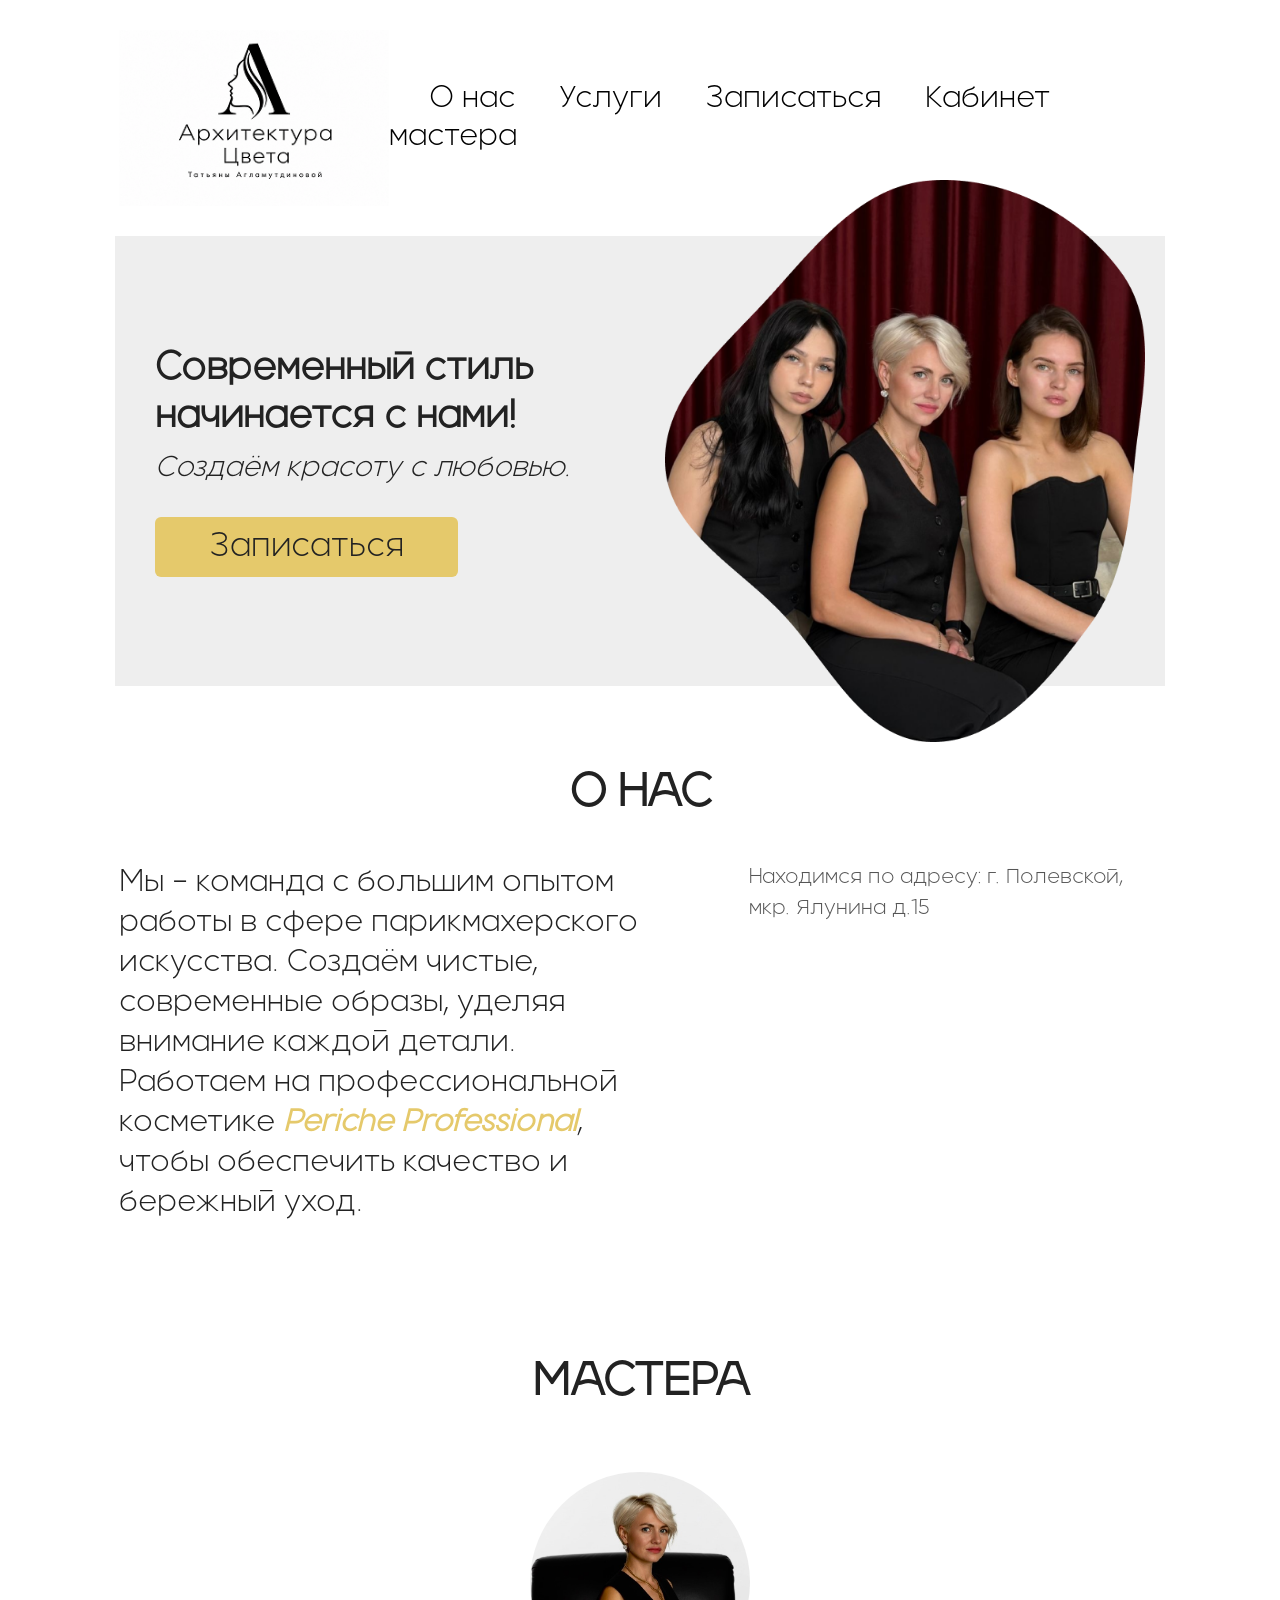
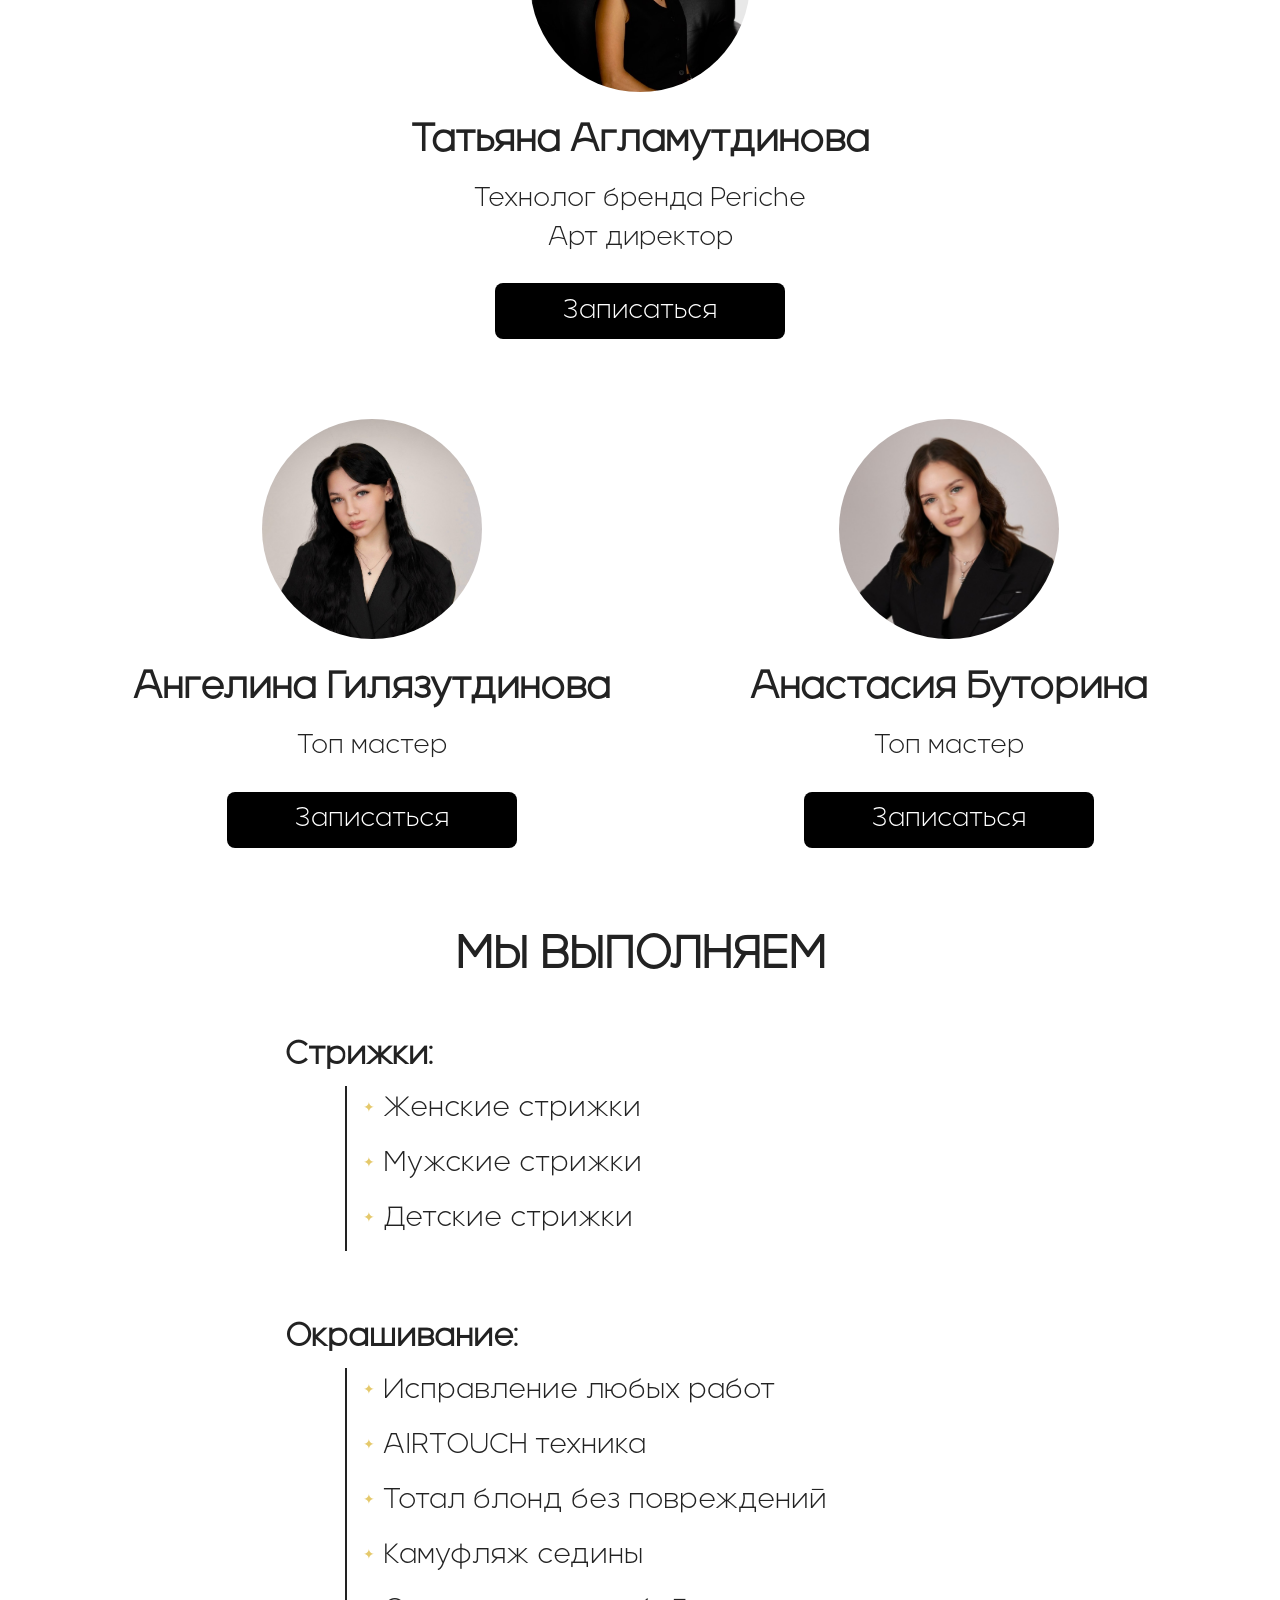
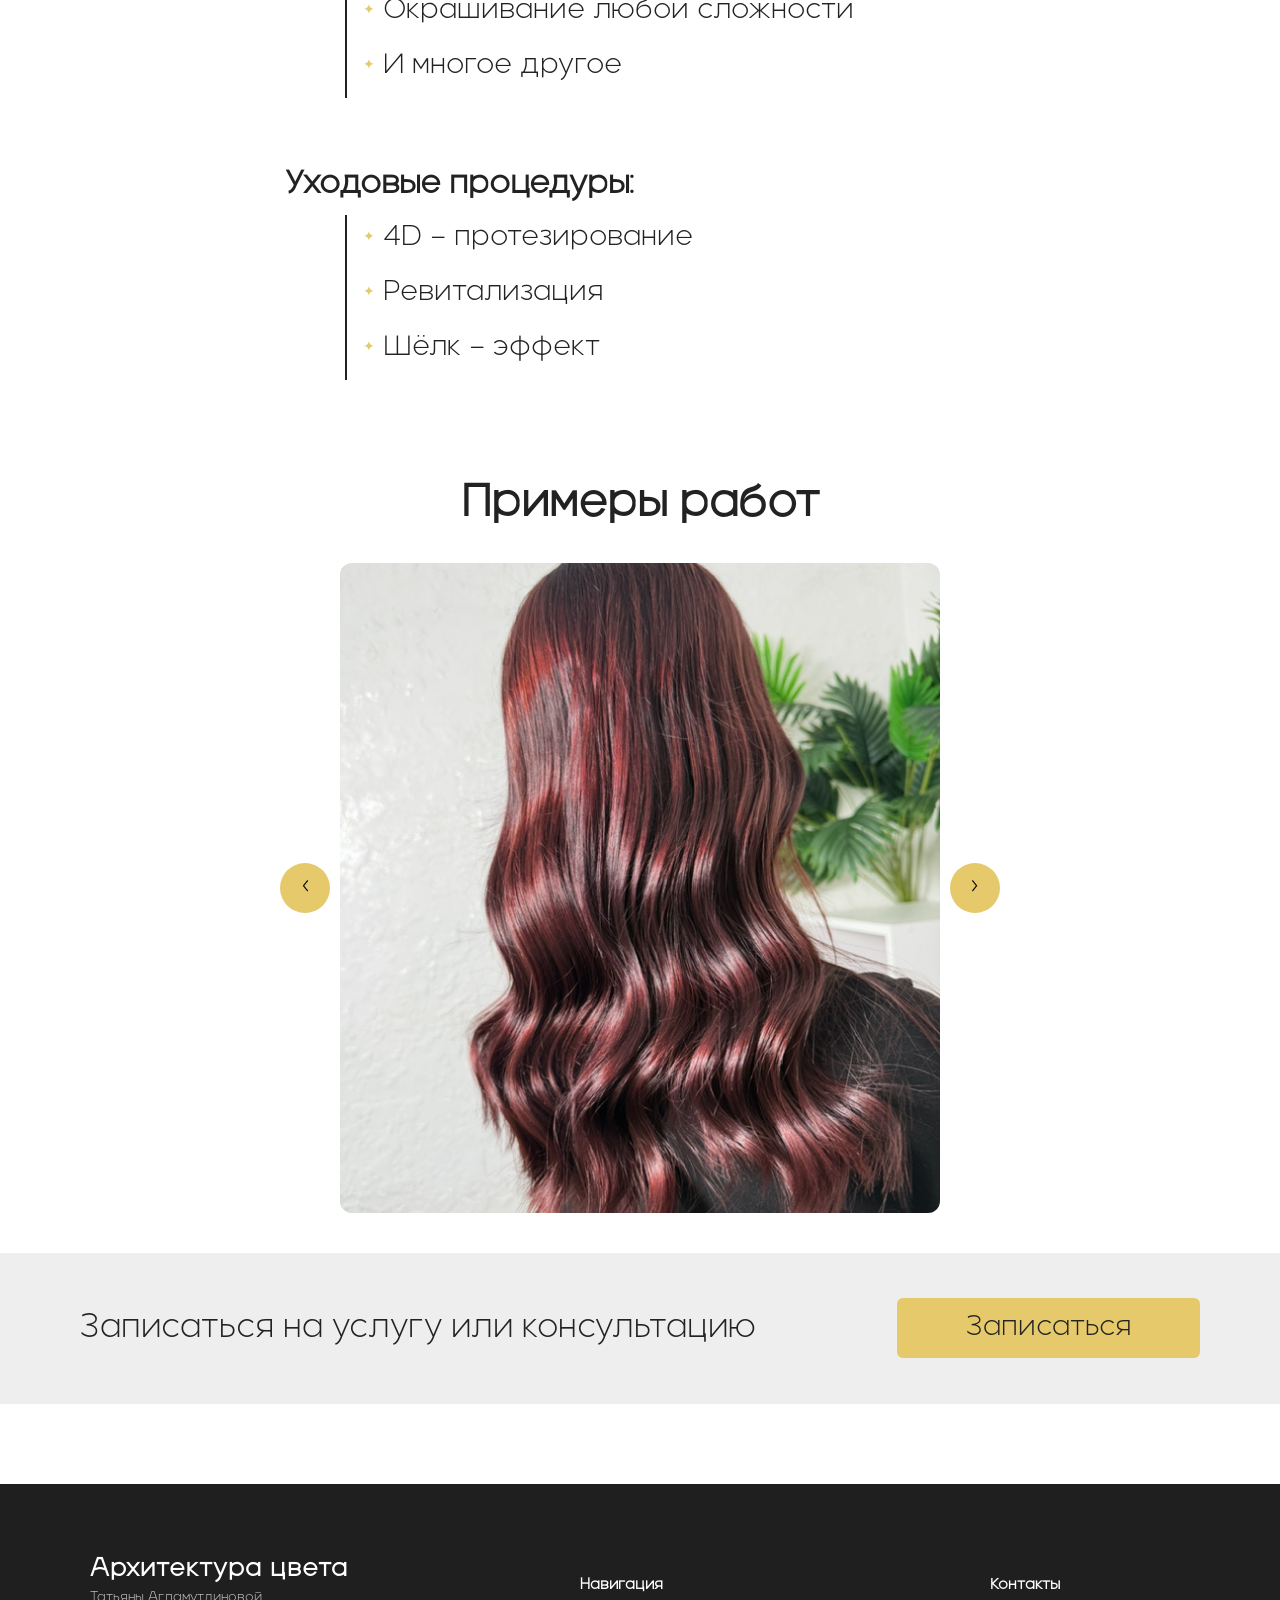
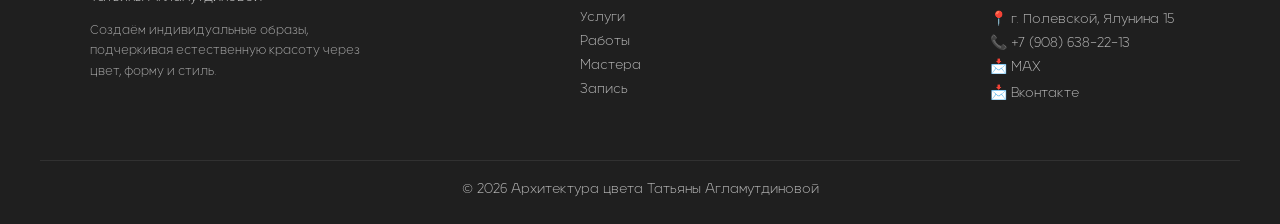
==== commit e15faead: "Add files via upload" ====
--- a/index.html
+++ b/index.html
@@ -185,7 +185,48 @@
 
 </footer>
 
-<script src="script1.js"></script>
+<script>
+  // СЛАЙДЕР ПОРТФОЛИО
+
+let index = 0;
+let autoSlide;
+
+function showSlide() {
+  const slides = document.getElementById("slides");
+  const windowEl = document.querySelector(".slider-window");
+  if (!slides || !windowEl) return;
+
+  const width = windowEl.clientWidth;
+  slides.style.transform = `translateX(${-index * width}px)`;
+}
+
+function nextSlide() {
+  const count = document.querySelectorAll(".slides img").length;
+  if (count === 0) return;
+
+  index = (index + 1) % count;
+  showSlide();
+}
+
+function startAutoSlide() {
+  autoSlide = setInterval(nextSlide, 4000);
+}
+
+document.addEventListener("DOMContentLoaded", () => {
+  startAutoSlide();
+  showSlide();
+
+  const slider = document.querySelector(".slider");
+
+  if (slider) {
+    slider.addEventListener("mouseenter", () => clearInterval(autoSlide));
+    slider.addEventListener("mouseleave", startAutoSlide);
+  }
+
+  window.addEventListener("resize", showSlide);
+});
+
+</script>
 
 </body>
 </html>
--- a/style.css
+++ b/style.css
@@ -644,25 +644,37 @@
   flex-wrap: wrap;
   gap: 15px;
 }
+#timeSlots {
+  display: flex;
+  flex-wrap: wrap;
+  gap: 10px;
+  margin-top: 15px;
+}
 
 .time-btn {
-  width: 110px;
-  height: 50px;
-  border: none;
+  padding: 8px 14px;
   border-radius: 10px;
-  background: #f1f1f1;
-  cursor: pointer;
-  font-size: 18px;
-  font-family: inherit;
-  transition: 0.2s ease;
+  border: 1px solid #d6d6d6;
+  background: white;
+  cursor: pointer;
+
+  width: auto;
+  min-width: unset;
+
+  font-size: 14px;
+  font-weight: 500;
+
+  transition: .2s;
 }
 
 .time-btn:hover {
-  background: #e5c96b;
+  border-color: #c7a86b;
 }
 
 .time-btn.active {
-  background: #e5c96b;
+  background: #c7a86b;
+  color: white;
+  border-color: #c7a86b;
 }
 
 /* форма подтверждения */
@@ -1065,6 +1077,24 @@
   background: #f5f5f5;
 }
 
+#menuDropdown {
+  display: none;
+  position: absolute;
+  right: 20px;
+  top: 80px;
+  background: #fff;
+  border: 1px solid #eee;
+  border-radius: 12px;
+  padding: 10px;
+  flex-direction: column;
+  gap: 10px;
+  box-shadow: 0 10px 30px rgba(0,0,0,0.1);
+}
+
+#menuDropdown.open {
+  display: flex;
+}
+
 /* TITLE */
 .master-title {
   font-size: 20px;
@@ -1302,6 +1332,37 @@
   margin: 10px 0 0;
 }
 
+#nextBookings {
+  display: flex;
+  flex-direction: column;
+  gap: 12px; /* вот это делает разделение */
+}
+
+/* КАЖДАЯ запись */
+.next-item {
+  background: #f7f7f7;
+  border-radius: 12px;
+  padding: 12px;
+  border: 1px solid #eee;
+  display: flex;
+  flex-direction: column;
+  gap: 4px;
+}
+
+/* аккуратные стили внутри */
+.next-time {
+  font-weight: 600;
+}
+
+.next-name {
+  font-weight: 500;
+}
+
+.next-service {
+  font-size: 13px;
+  opacity: 0.8;
+}
+
 /* ADD BUTTON */
 
 .add-btn {
@@ -1325,4 +1386,466 @@
   border-radius: 10px;
   border: 1px solid #ddd;
   font-family: inherit;
-}+}
+
+/*для расписания*/
+
+.day-block {
+  margin-bottom: 16px;
+}
+
+.slots {
+  display: flex;
+  flex-wrap: wrap;
+  gap: 6px;
+  margin-top: 6px;
+}
+
+.slot-btn {
+  padding: 6px 10px;
+  border-radius: 8px;
+  border: 1px solid #ddd;
+  background: white;
+  cursor: pointer;
+  font-size: 12px;
+}
+
+.slot-btn.active {
+  background: #caa46a;
+  color: white;
+  border-color: #caa46a;
+}
+
+/* =========================
+   GLOBAL BUTTON STYLE
+========================= */
+
+button {
+  font-family: inherit;
+  border: none;
+  cursor: pointer;
+  transition: 0.2s ease;
+}
+
+/* основная кнопка (Добавить / Сохранить / OK) */
+button#addService,
+button#saveSchedule,
+button.popup-ok,
+button.primary-btn {
+  background: #111;
+  color: #fff;
+  padding: 10px 16px;
+  border-radius: 10px;
+  font-size: 14px;
+}
+
+button#addService:hover,
+button#saveSchedule:hover,
+button.popup-ok:hover,
+button.primary-btn:hover {
+  background: #333;
+  transform: translateY(-1px);
+}
+
+/* вторичные кнопки (иконки удаления ✕ и тд) */
+.del-service,
+button[data-i],
+button.small-btn {
+  background: transparent;
+  border: 1px solid #ddd;
+  color: #444;
+  padding: 6px 10px;
+  border-radius: 8px;
+}
+
+.del-service:hover,
+button[data-i]:hover {
+  background: #f5f5f5;
+}
+
+/* =========================
+   SELECT (селектора)
+========================= */
+
+select {
+  padding: 10px;
+  border-radius: 10px;
+  border: 1px solid #ddd;
+  background: #fff;
+  font-size: 14px;
+  outline: none;
+  cursor: pointer;
+  transition: 0.2s;
+}
+
+select:hover {
+  border-color: #999;
+}
+
+select:focus {
+  border-color: #111;
+}
+
+/* =========================
+   INPUT STYLE
+========================= */
+
+input {
+  padding: 10px;
+  border-radius: 10px;
+  border: 1px solid #ddd;
+  font-size: 14px;
+  outline: none;
+  transition: 0.2s;
+}
+
+input:focus {
+  border-color: #111;
+}
+
+#closePopup {
+  background: #e5c96b;
+  color: #f5f5f5;
+  padding: 10px 16px;
+  border-radius: 10px;
+  font-size: 14px;
+  border: none;
+  cursor: pointer;
+  transition: 0.2s ease;
+}
+
+#closePopup:hover {
+  background: #333;
+  transform: translateY(-1px);
+}
+
+/* КОНЕЦ ЛК*/
+
+/* =========================================
+   FULL MOBILE ADAPTIVE (REPLACE OLD ONE)
+   ========================================= */
+
+/* базовая защита */
+html, body {
+  max-width: 100%;
+  overflow-x: hidden;
+}
+
+/* =========================
+   TABLET + MOBILE (<=768px)
+   ========================= */
+
+@media (max-width: 768px) {
+
+  /* HEADER */
+  .header {
+    flex-direction: column;
+    padding: 15px;
+    gap: 10px;
+  }
+
+  .logo {
+    width: 170px;
+  }
+
+  nav {
+    display: flex;
+    flex-wrap: wrap;
+    justify-content: center;
+    gap: 10px;
+  }
+
+  nav a {
+    font-size: 18px;
+    margin: 0;
+  }
+
+  /* HERO */
+  .hero-box {
+    width: 100%;
+    height: auto;
+    flex-direction: column;
+    text-align: center;
+    padding: 20px;
+    gap: 20px;
+  }
+
+  .hero-text h1 {
+    font-size: 22px;
+  }
+
+  .hero-text p {
+    font-size: 16px;
+  }
+
+  .hero-img {
+    width: 100%;
+  }
+
+  /* BUTTONS */
+  .btn-main,
+  .btn-dark {
+    width: 100%;
+    max-width: 280px;
+    height: 50px;
+    font-size: 18px;
+  }
+
+  /* ABOUT */
+  .about h2 {
+    font-size: 28px;
+  }
+
+  .about p {
+    font-size: 18px;
+    line-height: 1.5;
+    text-align: center;
+  }
+
+  .about-content {
+    flex-direction: column;
+    margin: 0;
+    gap: 20px;
+    align-items: center;
+  }
+
+  .about-right {
+    width: 100%;
+  }
+
+  .about .address {
+    font-size: 14px;
+    text-align: center;
+  }
+
+  .map {
+    height: 200px;
+  }
+
+  /* MASTERS */
+  .masters h2 {
+    font-size: 28px;
+  }
+
+  .masters-row {
+    flex-direction: column;
+    align-items: center;
+    gap: 30px;
+  }
+
+  .master img {
+    width: 150px;
+    height: 150px;
+  }
+
+  .master h3 {
+    font-size: 22px;
+  }
+
+  .master p {
+    font-size: 16px;
+  }
+
+  /* SERVICES */
+  .services h2 {
+    font-size: 28px;
+  }
+
+  .service-block h4 {
+    font-size: 20px;
+  }
+
+  .service-block li {
+    font-size: 16px;
+  }
+
+  /* PORTFOLIO */
+  .portfolio h2 {
+    font-size: 28px;
+  }
+
+  .slider-window {
+    width: 95%;
+    height: 360px;
+    margin: 0 auto;
+  }
+
+  .arrow {
+    width: 40px;
+    height: 40px;
+    font-size: 18px;
+  }
+
+  /* CTA */
+  .cta {
+    flex-direction: column;
+    text-align: center;
+    gap: 15px;
+    padding: 20px;
+  }
+
+  .cta p {
+    font-size: 20px;
+  }
+
+  .cta .btn-main {
+    width: 100%;
+    max-width: 280px;
+    height: 50px;
+    font-size: 18px;
+  }
+
+  /* BOOKING — нормализация размеров */
+
+  .booking-page {
+    margin: 40px auto;
+    padding: 0 15px;
+  }
+
+  .booking-title h1 {
+    font-size: 28px;
+    line-height: 1.2;
+  }
+
+  .booking-title p {
+    font-size: 16px;
+  }
+
+  .booking-step {
+    padding: 18px;
+  }
+
+  .booking-step h2 {
+    font-size: 20px;
+    margin-bottom: 15px;
+  }
+
+  .card-option h3 {
+    font-size: 18px;
+  }
+
+  .card-option p {
+    font-size: 14px;
+  }
+
+  .subservice-btn {
+    font-size: 16px;
+    padding: 10px 14px;
+  }
+
+  .time-btn {
+    font-size: 14px;
+    height: 44px;
+  }
+
+  .submit-btn {
+    font-size: 18px;
+    height: 52px;
+  }
+}
+
+  /* LOGIN */
+  .login-wrapper {
+    padding: 25px 20px;
+  }
+
+  #loginForm input {
+    font-size: 16px;
+    height: 50px;
+  }
+
+  #loginForm button {
+    font-size: 18px;
+    height: 52px;
+  }
+
+  /* MASTER PANEL */
+  .master-layout {
+    flex-direction: column;
+  }
+
+  .master-sidebar {
+    width: 100%;
+    flex-wrap: wrap;
+    justify-content: center;
+  }
+
+  .side-btn {
+    min-width: 120px;
+    font-size: 13px;
+  }
+
+  .summary {
+    grid-template-columns: 1fr;
+  }
+
+  .bookings-table {
+    min-width: 600px;
+  }
+
+  .block {
+    overflow-x: auto;
+  }
+
+
+/* =========================
+   SMALL PHONES (<=480px)
+   ========================= */
+
+@media (max-width: 480px) {
+
+  .hero-text h1 {
+    font-size: 18px;
+  }
+
+  .hero-text p {
+    font-size: 14px;
+  }
+
+  .about p {
+    font-size: 16px;
+  }
+
+  .service-block li {
+    font-size: 14px;
+  }
+
+  .slider-window {
+    height: 280px;
+  }
+
+  .cta p {
+    font-size: 18px;
+  }
+
+  .cta .btn-main {
+    font-size: 16px;
+    height: 46px;
+  }
+
+  .portfolio h2,
+  .about h2,
+  .masters h2,
+  .services h2 {
+    font-size: 24px;
+  }
+   .booking-title h1 {
+    font-size: 24px;
+  }
+
+  .booking-step h2 {
+    font-size: 18px;
+  }
+
+  .card-option h3 {
+    font-size: 16px;
+  }
+
+  .subservice-btn {
+    font-size: 14px;
+  }
+
+  .time-btn {
+    width: 100%;
+  }
+}
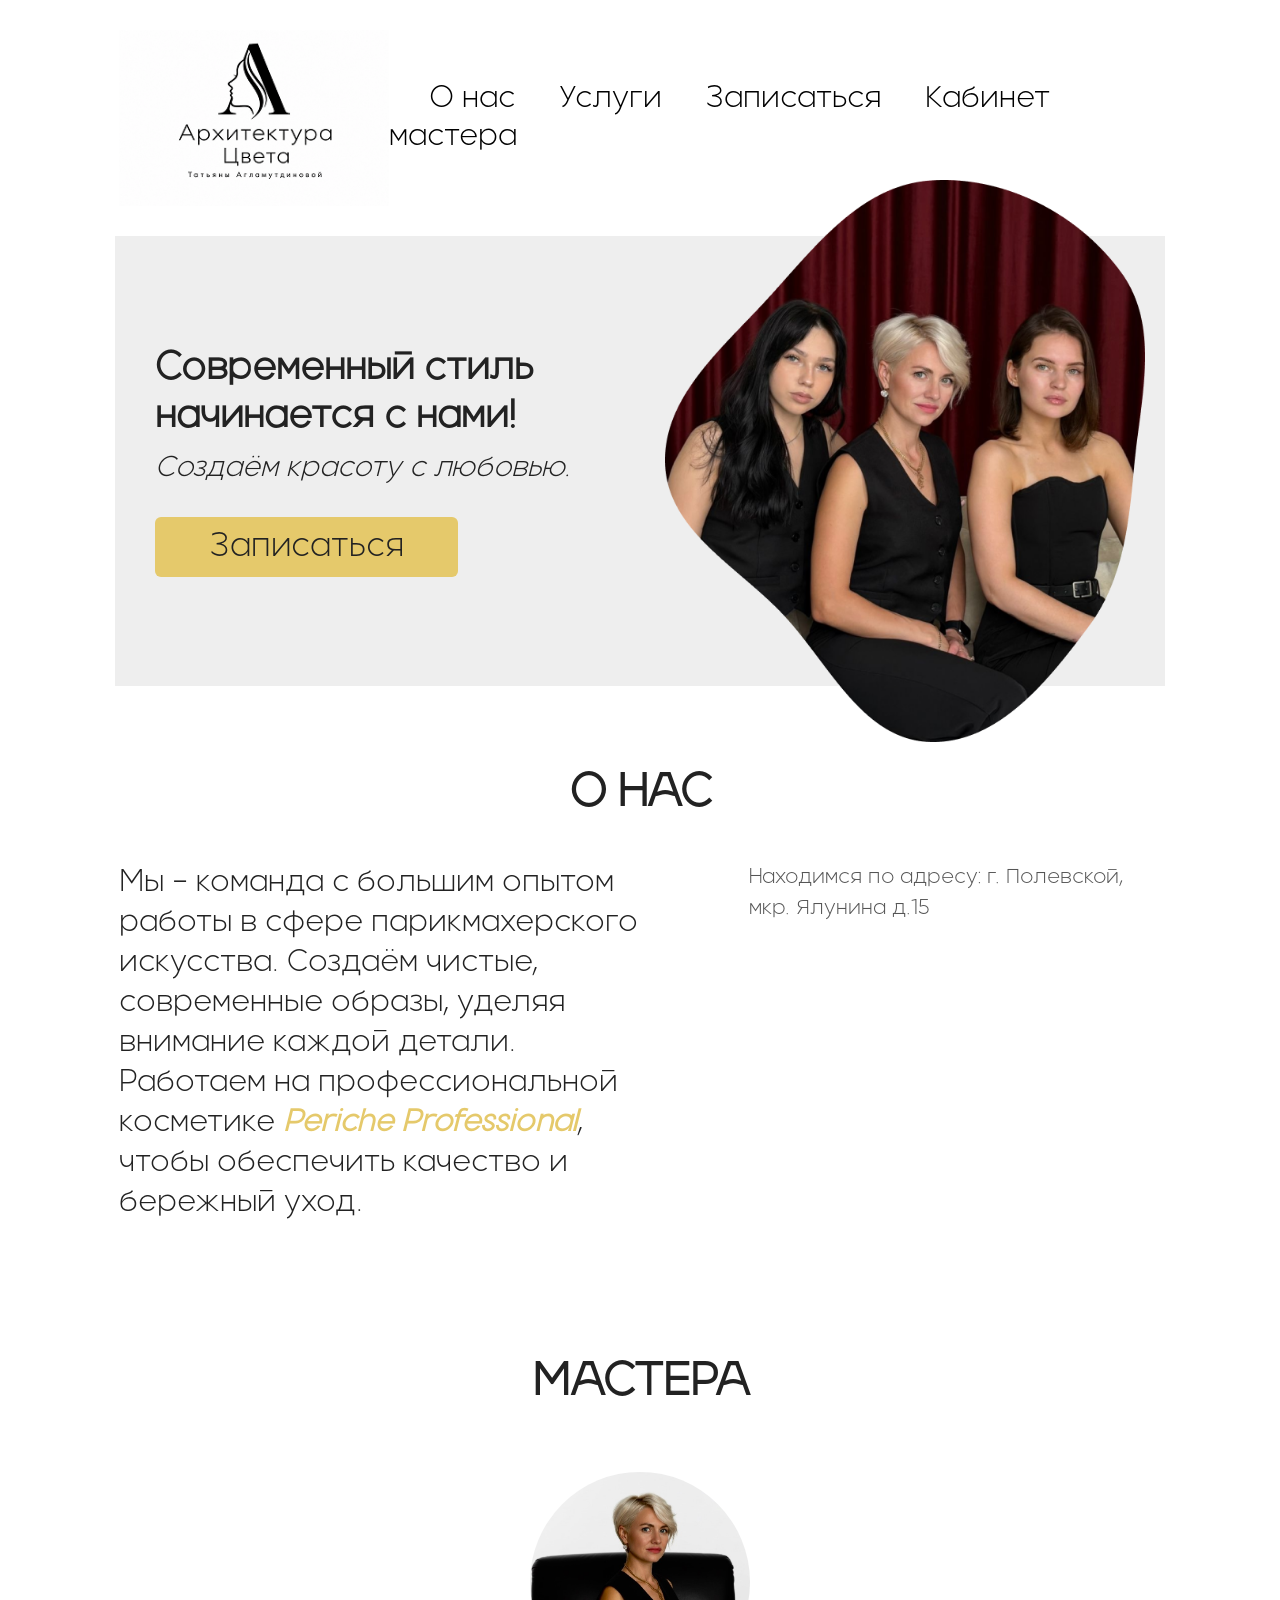
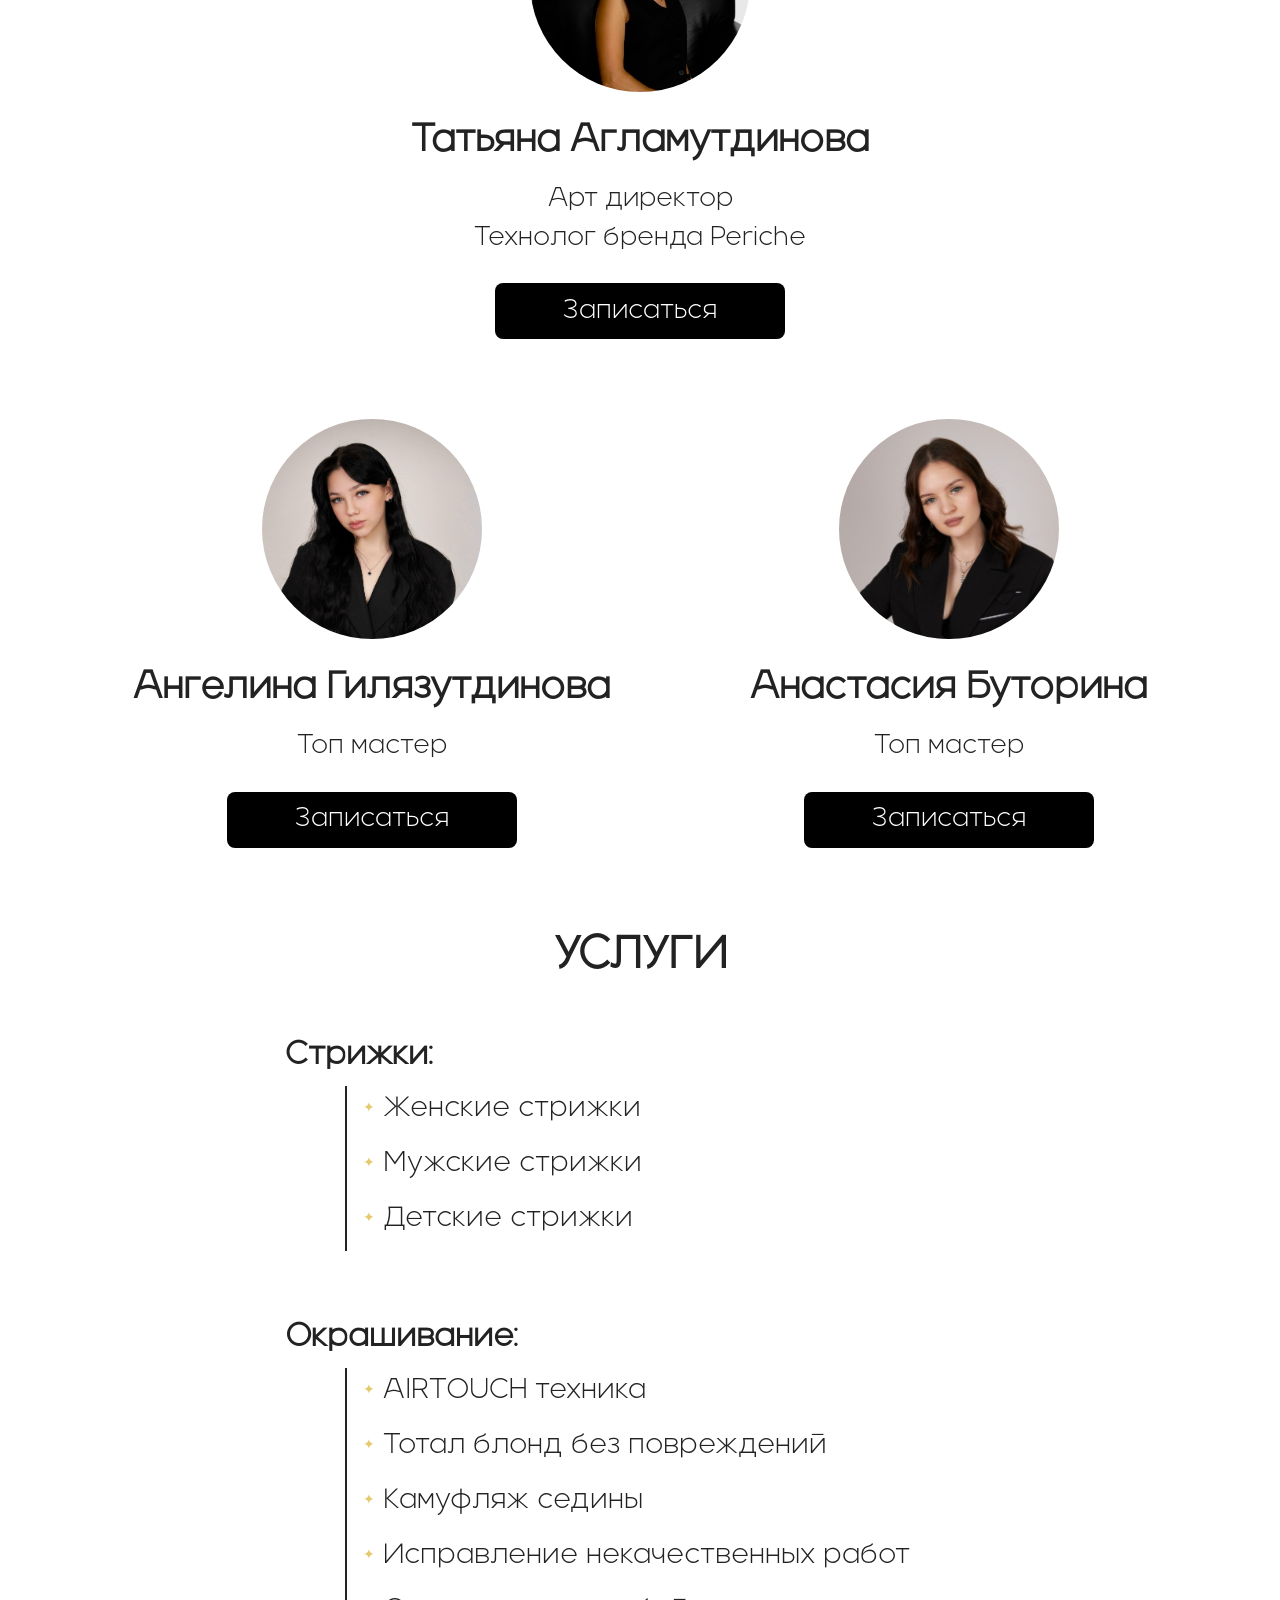
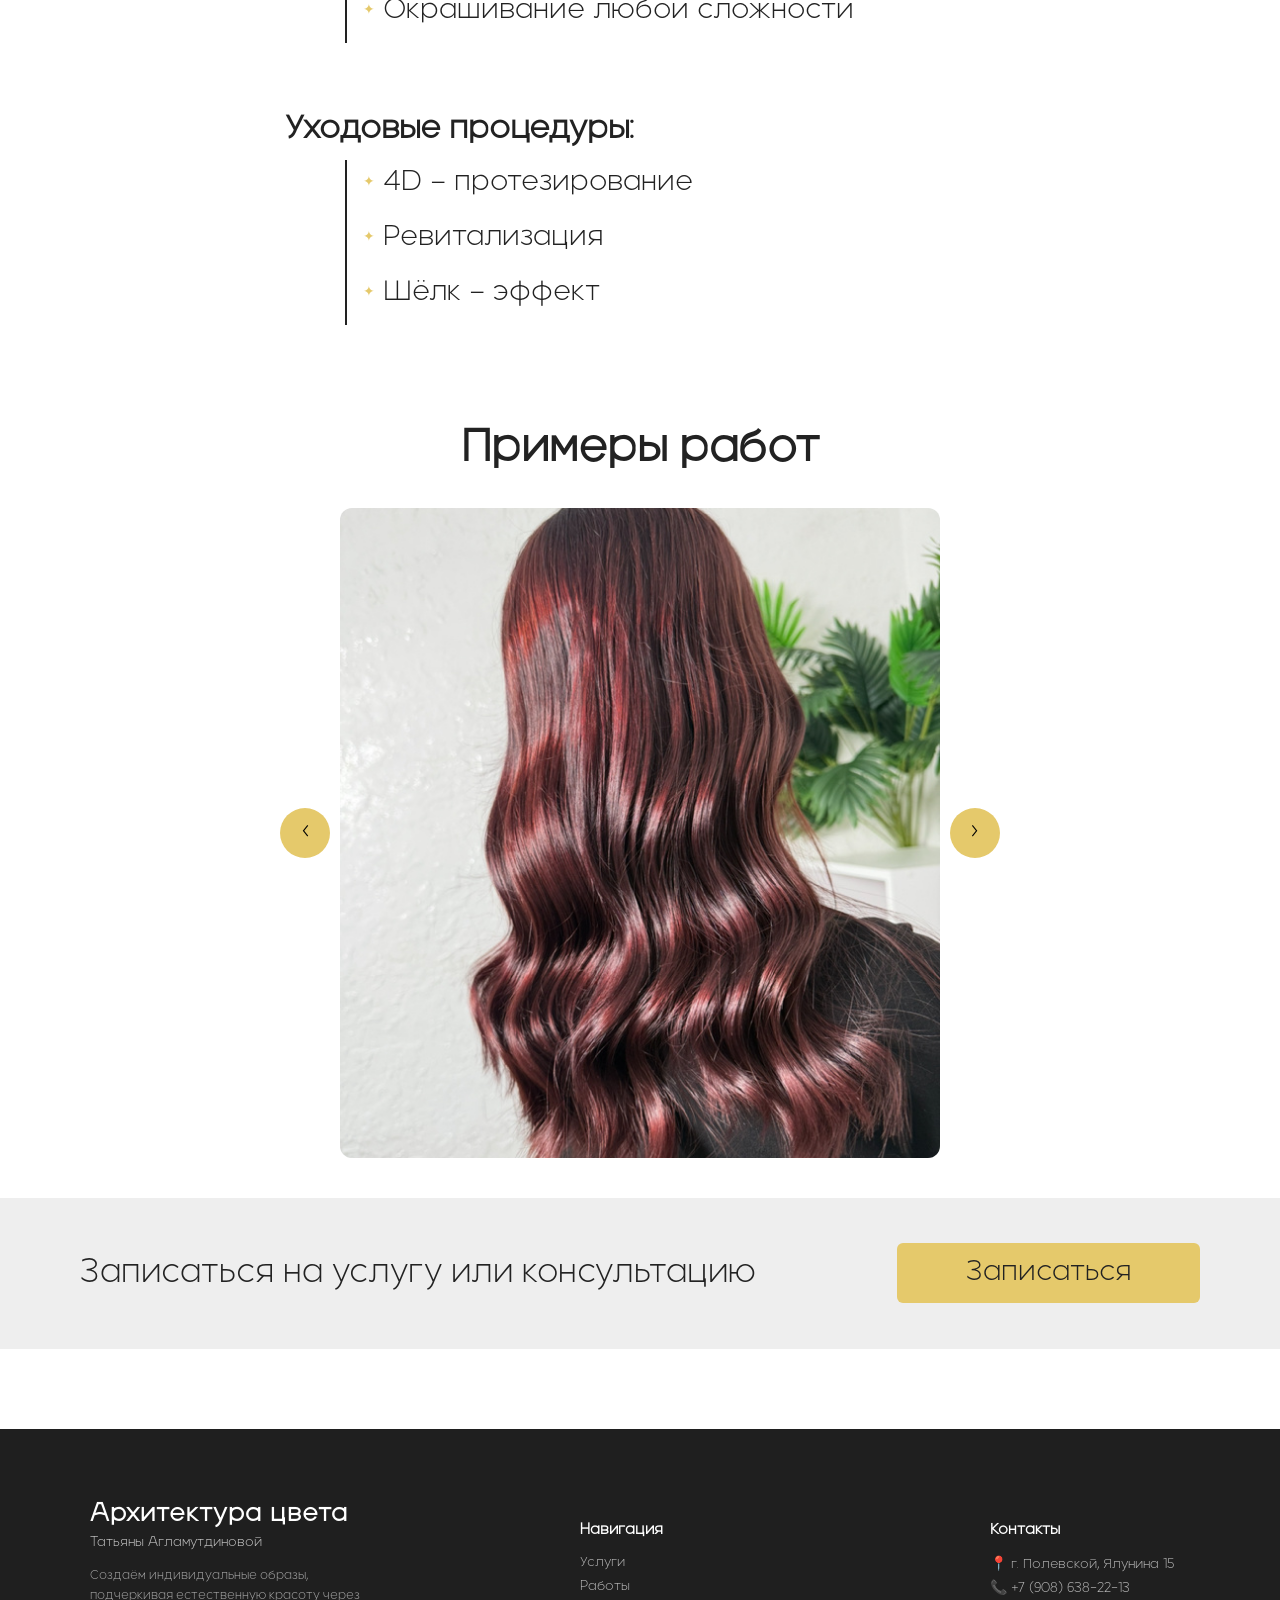
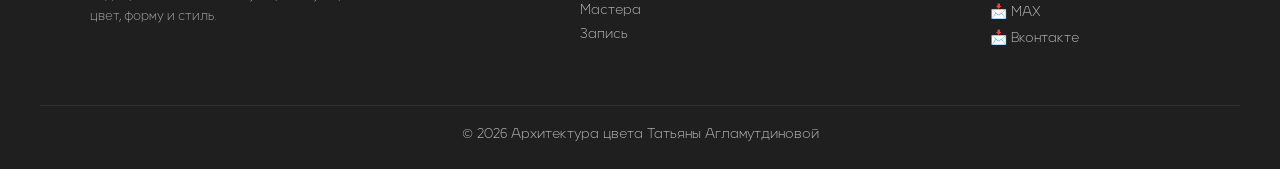
==== commit a191d4ad: "Update index.html" ====
--- a/index.html
+++ b/index.html
@@ -5,6 +5,10 @@
 <meta name="viewport" content="width=device-width, initial-scale=1.0">
 <title>Архитектура Цвета</title>
 <link rel="stylesheet" href="style.css">
+<link rel="apple-touch-icon" sizes="180x180" href="img/apple-touch-icon.png">
+<link rel="icon" type="image/png" sizes="32x32" href="img/favicon-32x32.png">
+<link rel="icon" type="image/png" sizes="16x16" href="img/favicon-16x16.png">
+<link rel="manifest" href="img/site.webmanifest">
 </head>
 <style>
  
@@ -64,13 +68,13 @@
 </section>
 
 <!-- МАСТЕРА -->
-<section class="masters">
+<section class="masters" id="masters">
   <h2>МАСТЕРА</h2>
 
   <div class="master main">
     <img src="img/tatyana.jpg">
     <h3>Татьяна Агламутдинова</h3>
-    <p>Технолог бренда Periche <br> Арт директор</p>
+    <p>Арт директор <br> Технолог бренда Periche </p>
     <a href="booking.html?master=tatyana" class="btn-dark">Записаться</a>
   </div>
 
@@ -93,7 +97,7 @@
 
 <!-- УСЛУГИ -->
 <section class="services" id="services">
-  <h2>МЫ ВЫПОЛНЯЕМ</h2>
+  <h2>УСЛУГИ</h2>
 
   <div class="service-block">
     <h4>Стрижки:</h4>
@@ -107,12 +111,11 @@
   <div class="service-block">
     <h4>Окрашивание:</h4>
     <ul>
-      <li>Исправление любых работ</li>
       <li>AIRTOUCH техника</li>
       <li>Тотал блонд без повреждений</li>
       <li>Камуфляж седины</li>
+      <li>Исправление некачественных работ</li>
       <li>Окрашивание любой сложности</li>
-      <li>И многое другое</li>
     </ul>
   </div>
 
@@ -126,7 +129,7 @@
   </div>
 </section>
 
-<section class="portfolio">
+<section class="portfolio" id="portfolio">
   <h2>Примеры работ</h2>
 
   <div class="slider">
@@ -229,4 +232,4 @@
 </script>
 
 </body>
-</html>+</html>
--- a/style.css
+++ b/style.css
@@ -713,6 +713,21 @@
 .submit-btn:hover {
   transform: translateY(-2px);
 }
+#closePopup {
+  background: #e5c96b;
+  color: #f5f5f5;
+  padding: 10px 16px;
+  border-radius: 10px;
+  font-size: 14px;
+  border: none;
+  cursor: pointer;
+  transition: 0.2s ease;
+}
+
+#closePopup:hover {
+  background: #333;
+  transform: translateY(-1px);
+}
 
 /* КОНЕЦ БУКИНГА */
 
@@ -882,19 +897,39 @@
   transform: translateY(-2px);
 }
 
-/* SERVICES PANEL */
+/* SERVICES PANEL — исправленный блок */
 
 .service-form {
   display: flex;
   gap: 12px;
   margin-bottom: 25px;
-}
-
-.service-form input {
+  align-items: stretch;
+}
+
+/* Все элементы в строке добавления — одинаковая высота */
+.service-form input,
+.service-form select {
+  height: 50px;
+  padding: 0 15px;
+  border: 2px solid #ddd;
+  border-radius: 10px;
+  font-family: inherit;
+  font-size: 16px;
   flex: 1;
-}
-
-.gold-btn {
+  box-sizing: border-box;
+}
+
+.service-form select {
+  background: #fff;
+  cursor: pointer;
+  -webkit-appearance: none;
+  -moz-appearance: none;
+  appearance: none;
+  padding-right: 30px;
+}
+
+.service-form .gold-btn,
+.service-form #addService {
   height: 50px;
   padding: 0 22px;
   border: none;
@@ -906,12 +941,17 @@
   font-size: 15px;
   font-weight: 600;
   transition: 0.2s ease;
-}
-
-.gold-btn:hover {
+  white-space: nowrap;
+  flex: 0 0 auto;
+  box-sizing: border-box;
+}
+
+.service-form .gold-btn:hover,
+.service-form #addService:hover {
   transform: translateY(-2px);
 }
 
+/* Список услуг */
 .service-list {
   display: flex;
   flex-direction: column;
@@ -933,30 +973,172 @@
   display: flex;
   gap: 12px;
   flex: 1;
-}
-
-.service-input {
+  align-items: center;
+}
+
+.service-info input {
   height: 46px;
-}
-
-.service-input.price {
+  padding: 0 12px;
+  border: 2px solid #ddd;
+  border-radius: 10px;
+  font-family: inherit;
+  font-size: 14px;
+  flex: 1;
+  box-sizing: border-box;
+}
+
+.service-info input.price {
   max-width: 160px;
 }
 
-.delete-service {
+.service-info input[data-field="duration"] {
+  max-width: 100px;
+}
+
+.delete-service,
+.del-service {
   width: 42px;
   height: 42px;
-  border: none;
+  border: 1px solid #ddd;
   border-radius: 10px;
   background: #fff0f0;
   color: #c40000;
   cursor: pointer;
   font-size: 18px;
   transition: 0.2s ease;
-}
-
-.delete-service:hover {
+  display: flex;
+  align-items: center;
+  justify-content: center;
+  flex-shrink: 0;
+}
+
+.delete-service:hover,
+.del-service:hover {
   background: #ffdede;
+}
+
+/* Кнопка обновления услуги */
+.update-service {
+  width: 42px;
+  height: 42px;
+  border: 1px solid #ddd;
+  border-radius: 10px;
+  background: #fff;
+  cursor: pointer;
+  font-size: 16px;
+  display: flex;
+  align-items: center;
+  justify-content: center;
+  flex-shrink: 0;
+  transition: 0.2s ease;
+}
+
+.update-service:hover {
+  background: #f0f0f0;
+  border-color: #999;
+}
+
+/* Переопределение для кнопки Добавить в панели услуг */
+#addService {
+  height: 50px;
+  padding: 0 22px;
+  border: none;
+  border-radius: 10px;
+  background: #e5c96b;
+  color: #111;
+  cursor: pointer;
+  font-family: inherit;
+  font-size: 15px;
+  font-weight: 600;
+  transition: 0.2s ease;
+}
+
+#addService:hover {
+  transform: translateY(-2px);
+  background: #e5c96b;
+}
+
+/* Контейнер услуг */
+#servicesContainer {
+  padding: 0;
+}
+
+#servicesContainer > div:first-child {
+  display: flex;
+  gap: 12px;
+  margin-bottom: 25px;
+  align-items: stretch;
+}
+
+#servicesContainer input {
+  height: 50px;
+  padding: 0 15px;
+  border: 2px solid #ddd;
+  border-radius: 10px;
+  font-family: inherit;
+  font-size: 16px;
+  box-sizing: border-box;
+}
+
+#servicesContainer select {
+  height: 50px;
+  padding: 0 15px;
+  border: 2px solid #ddd;
+  border-radius: 10px;
+  font-family: inherit;
+  font-size: 16px;
+  background: #fff;
+  cursor: pointer;
+  box-sizing: border-box;
+}
+
+/* Убираем конфликт с общими стилями кнопок */
+button#addService {
+  background: #e5c96b;
+  color: #111;
+}
+
+button#addService:hover {
+  background: #d4b85a;
+  transform: translateY(-2px);
+}
+
+/* Стилизация выпадающего списка селекта */
+select {
+  -webkit-appearance: none;
+  -moz-appearance: none;
+  appearance: none;
+  background-image: url("data:image/svg+xml,%3Csvg xmlns='http://www.w3.org/2000/svg' width='12' height='12' viewBox='0 0 12 12'%3E%3Cpath fill='%23333' d='M6 8L1 3h10z'/%3E%3C/svg%3E");
+  background-repeat: no-repeat;
+  background-position: right 12px center;
+  padding-right: 35px;
+}
+
+/* Стили для option (опций) внутри селекта */
+select option {
+  padding: 10px 15px;
+  font-family: inherit;
+  font-size: 16px;
+  background: #fff;
+  color: #333;
+}
+
+/* При наведении на option */
+select option:hover {
+  background: #f5f5f5;
+}
+
+/* Размер шрифта в селекте как в инпутах */
+.service-form select,
+#servicesContainer select {
+  font-size: 16px;
+  color: #333;
+}
+
+/* Убираем обводку при фокусе */
+select:focus {
+  outline: none;
+  border-color: #111;
 }
 
 /* MASTER PANEL — BASE */
@@ -1045,9 +1227,14 @@
   background: #fff;
   border-radius: 10px;
   cursor: pointer;
-}
-
-.menu-dropdown {
+  font-size: 20px;
+  display: flex;
+  align-items: center;
+  justify-content: center;
+}
+
+/* Удалите старые стили .menu-dropdown и #menuDropdown, оставьте только этот */
+#menuDropdown {
   position: absolute;
   right: 0;
   top: 50px;
@@ -1058,43 +1245,46 @@
   border: 1px solid #eee;
   border-radius: 14px;
   padding: 10px;
-  min-width: 180px;
+  min-width: 200px;
   box-shadow: 0 10px 30px rgba(0,0,0,0.08);
   z-index: 999;
-
-}
-
-.menu-dropdown a,
-.menu-dropdown button {
+}
+
+#menuDropdown.open {
+  display: flex;
+}
+
+#menuDropdown a,
+#menuDropdown button {
   text-align: left;
   font-family: inherit;
-  padding: 15px 5px;
+  padding: 12px 16px;
   text-decoration: none;
-}
-
-.menu-dropdown a:hover,
-.menu-dropdown button:hover {
+  color: #333;
+  background: none;
+  border: none;
+  border-radius: 8px;
+  cursor: pointer;
+  font-size: 15px;
+  width: 100%;
+  display: block;
+}
+
+#menuDropdown a:hover,
+#menuDropdown button:hover {
   background: #f5f5f5;
 }
 
-#menuDropdown {
-  display: none;
-  position: absolute;
-  right: 20px;
-  top: 80px;
-  background: #fff;
-  border: 1px solid #eee;
-  border-radius: 12px;
-  padding: 10px;
-  flex-direction: column;
-  gap: 10px;
-  box-shadow: 0 10px 30px rgba(0,0,0,0.1);
-}
-
-#menuDropdown.open {
-  display: flex;
-}
-
+#logoutBtnMenu {
+  color: #e74c3c !important;
+  border-top: 1px solid #eee;
+  margin-top: 4px;
+  padding-top: 12px;
+}
+
+#logoutBtnMenu:hover {
+  background: #fff5f5 !important;
+}
 /* TITLE */
 .master-title {
   font-size: 20px;
@@ -1153,7 +1343,10 @@
 }
 
 /* ICON */
-
+#notifPanel {
+  position: absolute;
+  z-index: 9999;
+}
 .notif-icon {
   width: 18px;
   height: 18px;
@@ -1416,9 +1609,7 @@
   border-color: #caa46a;
 }
 
-/* =========================
-   GLOBAL BUTTON STYLE
-========================= */
+/* GLOBAL BUTTON STYLE */
 
 button {
   font-family: inherit;
@@ -1463,9 +1654,7 @@
   background: #f5f5f5;
 }
 
-/* =========================
-   SELECT (селектора)
-========================= */
+/* SELECT (селектора) */
 
 select {
   padding: 10px;
@@ -1486,9 +1675,7 @@
   border-color: #111;
 }
 
-/* =========================
-   INPUT STYLE
-========================= */
+/* INPUT STYLE */
 
 input {
   padding: 10px;
@@ -1503,37 +1690,156 @@
   border-color: #111;
 }
 
-#closePopup {
-  background: #e5c96b;
-  color: #f5f5f5;
-  padding: 10px 16px;
-  border-radius: 10px;
+.notif-panel {
+  position: absolute;
+  top: 60px;
+  right: 20px;
+  width: 320px;
+  background: white;
+  border: 1px solid #eee;
+  border-radius: 12px;
+  box-shadow: 0 10px 30px rgba(0,0,0,0.1);
+  display: none;
+  z-index: 999;
+  padding: 10px;
+}
+
+.notif-panel.open {
+  display: block;
+}
+
+.notif-panel-header {
+  display: flex;
+  justify-content: space-between;
+  align-items: center;
+  padding-bottom: 8px;
+  border-bottom: 1px solid #eee;
+}
+
+.notif-btn {
+  cursor: pointer;
+  font-size: 18px;
+  position: relative;
+}
+
+.notif-badge {
+  position: absolute;
+  top: -6px;
+  right: -6px;
+  background: red;
+  color: white;
+  font-size: 12px;
+  padding: 2px 6px;
+  border-radius: 50%;
+  display: flex;
+  align-items: center;
+  justify-content: center;
+}
+.notif-wrapper {
+  position: relative;
+  display: inline-block;
+}
+
+.tab {
+  display: none;
+}
+
+.tab.active {
+  display: block;
+}
+
+/*  NOTIFICATIONS  */
+
+.notif-item,
+.notif-full {
+  background: #fff;
+  border: 1px solid #eee;
+  border-radius: 14px;
+  padding: 12px 14px;
+  margin-bottom: 10px;
+  box-shadow: 0 2px 10px rgba(0,0,0,0.04);
+  transition: 0.2s ease;
+}
+
+.notif-item:hover {
+  transform: translateY(-1px);
+  box-shadow: 0 4px 14px rgba(0,0,0,0.08);
+}
+
+.notif-item.read,
+.notif-full.read {
+  opacity: 0.6;
+}
+
+/* верх уведомления */
+.notif-item > div:first-child {
+  font-weight: 600;
   font-size: 14px;
+  margin-bottom: 6px;
+}
+
+/* время */
+.notif-item small,
+.notif-full > div {
+  font-size: 12px;
+  color: #777;
+}
+
+/* кнопка подробнее */
+.notif-more {
+  margin-top: 10px;
+  background: #111;
+  color: #fff;
   border: none;
-  cursor: pointer;
-  transition: 0.2s ease;
-}
-
-#closePopup:hover {
+  padding: 6px 10px;
+  border-radius: 8px;
+  font-size: 12px;
+  cursor: pointer;
+  transition: 0.2s;
+}
+
+.notif-more:hover {
   background: #333;
-  transform: translateY(-1px);
-}
-
+}
+
+/* TAB уведомлений  */
+.notif-full {
+  padding: 16px;
+}
+
+.notif-full h4 {
+  margin: 0 0 8px;
+  font-size: 15px;
+}
+
+.notif-details {
+  margin-top: 10px;
+  display: grid;
+  gap: 4px;
+  font-size: 13px;
+}
+
+.notif-details b {
+  color: #111;
+}
+
+/* пусто */
+#notificationsContainer p,
+#notifications p {
+  color: #999;
+  font-size: 14px;
+  text-align: center;
+  padding: 10px;
+}
 /* КОНЕЦ ЛК*/
 
-/* =========================================
-   FULL MOBILE ADAPTIVE (REPLACE OLD ONE)
-   ========================================= */
-
-/* базовая защита */
+/* FULL MOBILE ADAPTIVE */
 html, body {
   max-width: 100%;
   overflow-x: hidden;
 }
 
-/* =========================
-   TABLET + MOBILE (<=768px)
-   ========================= */
+/* TABLET + MOBILE (<=768px)*/
 
 @media (max-width: 768px) {
 
@@ -1695,7 +2001,7 @@
     font-size: 18px;
   }
 
-  /* BOOKING — нормализация размеров */
+  /* BOOKING  */
 
   .booking-page {
     margin: 40px auto;
@@ -1788,9 +2094,7 @@
   }
 
 
-/* =========================
-   SMALL PHONES (<=480px)
-   ========================= */
+/* SMALL PHONES (<=480px) */
 
 @media (max-width: 480px) {
 
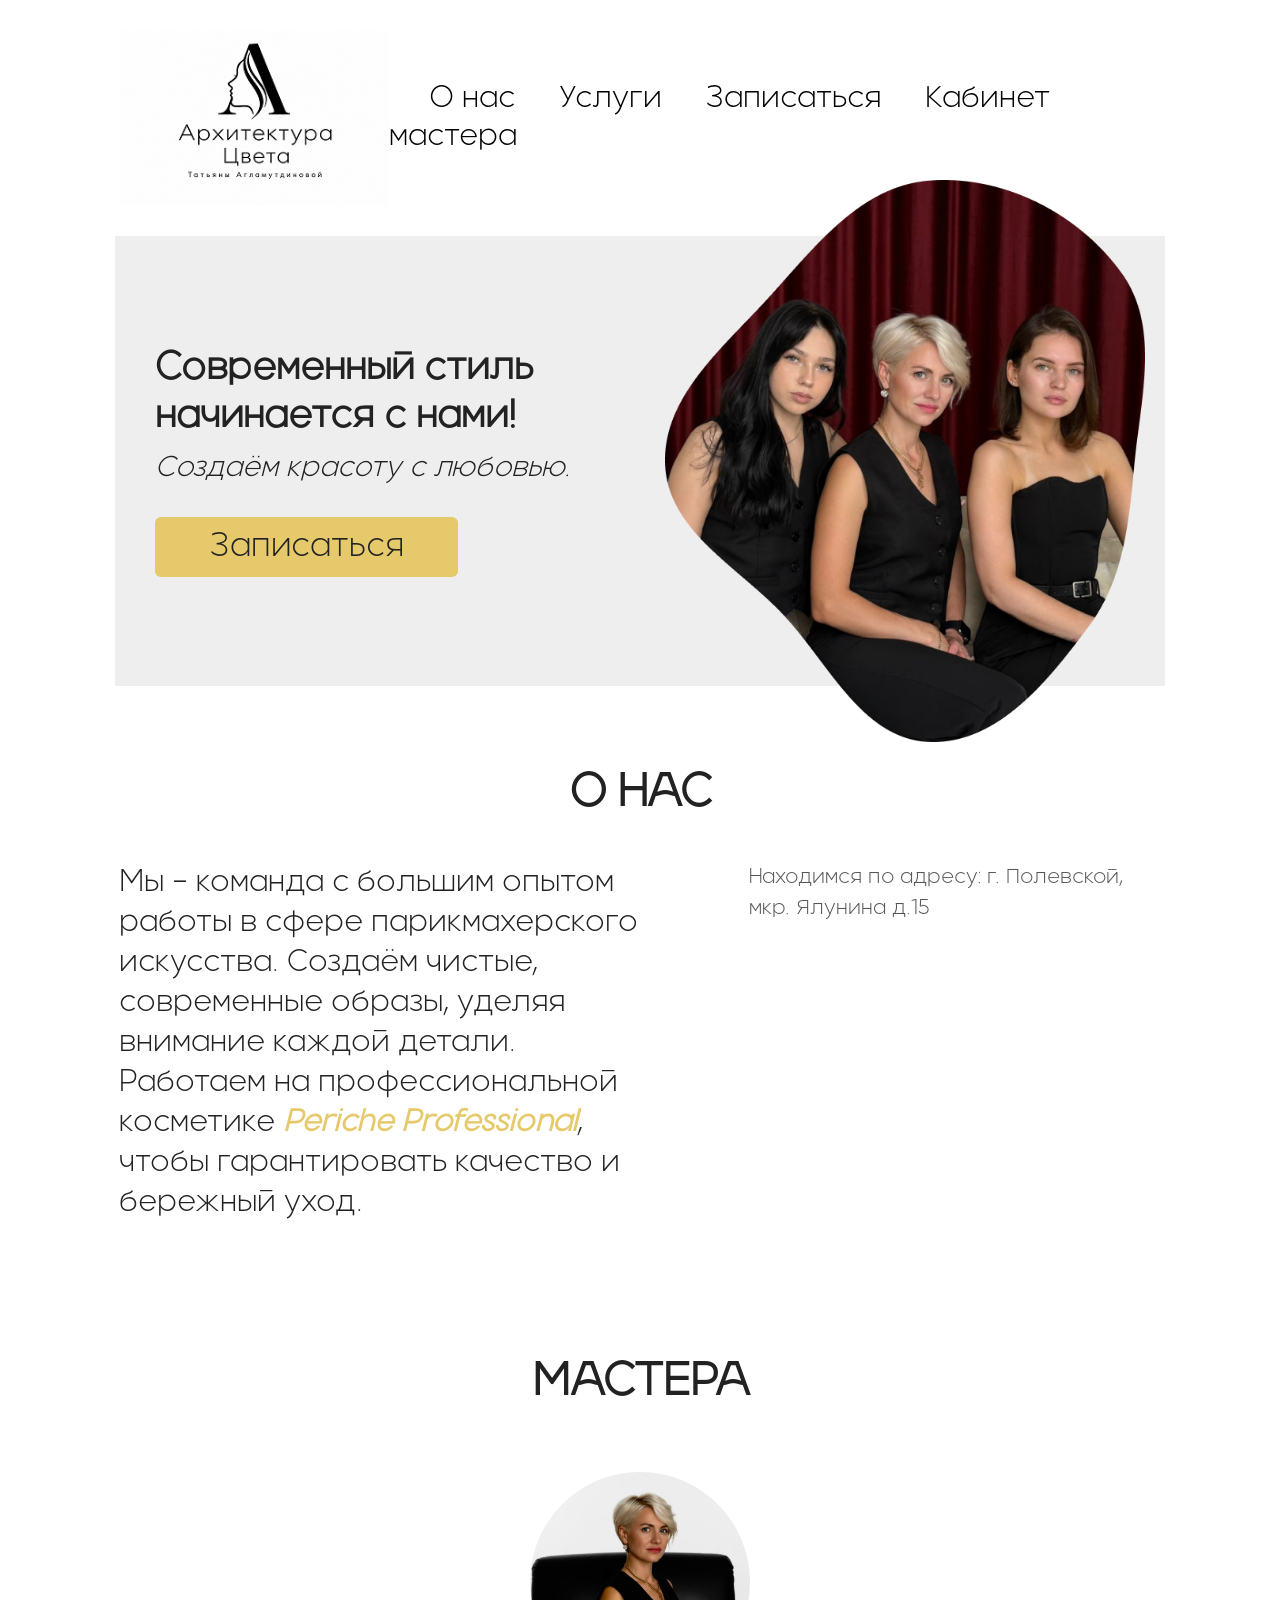
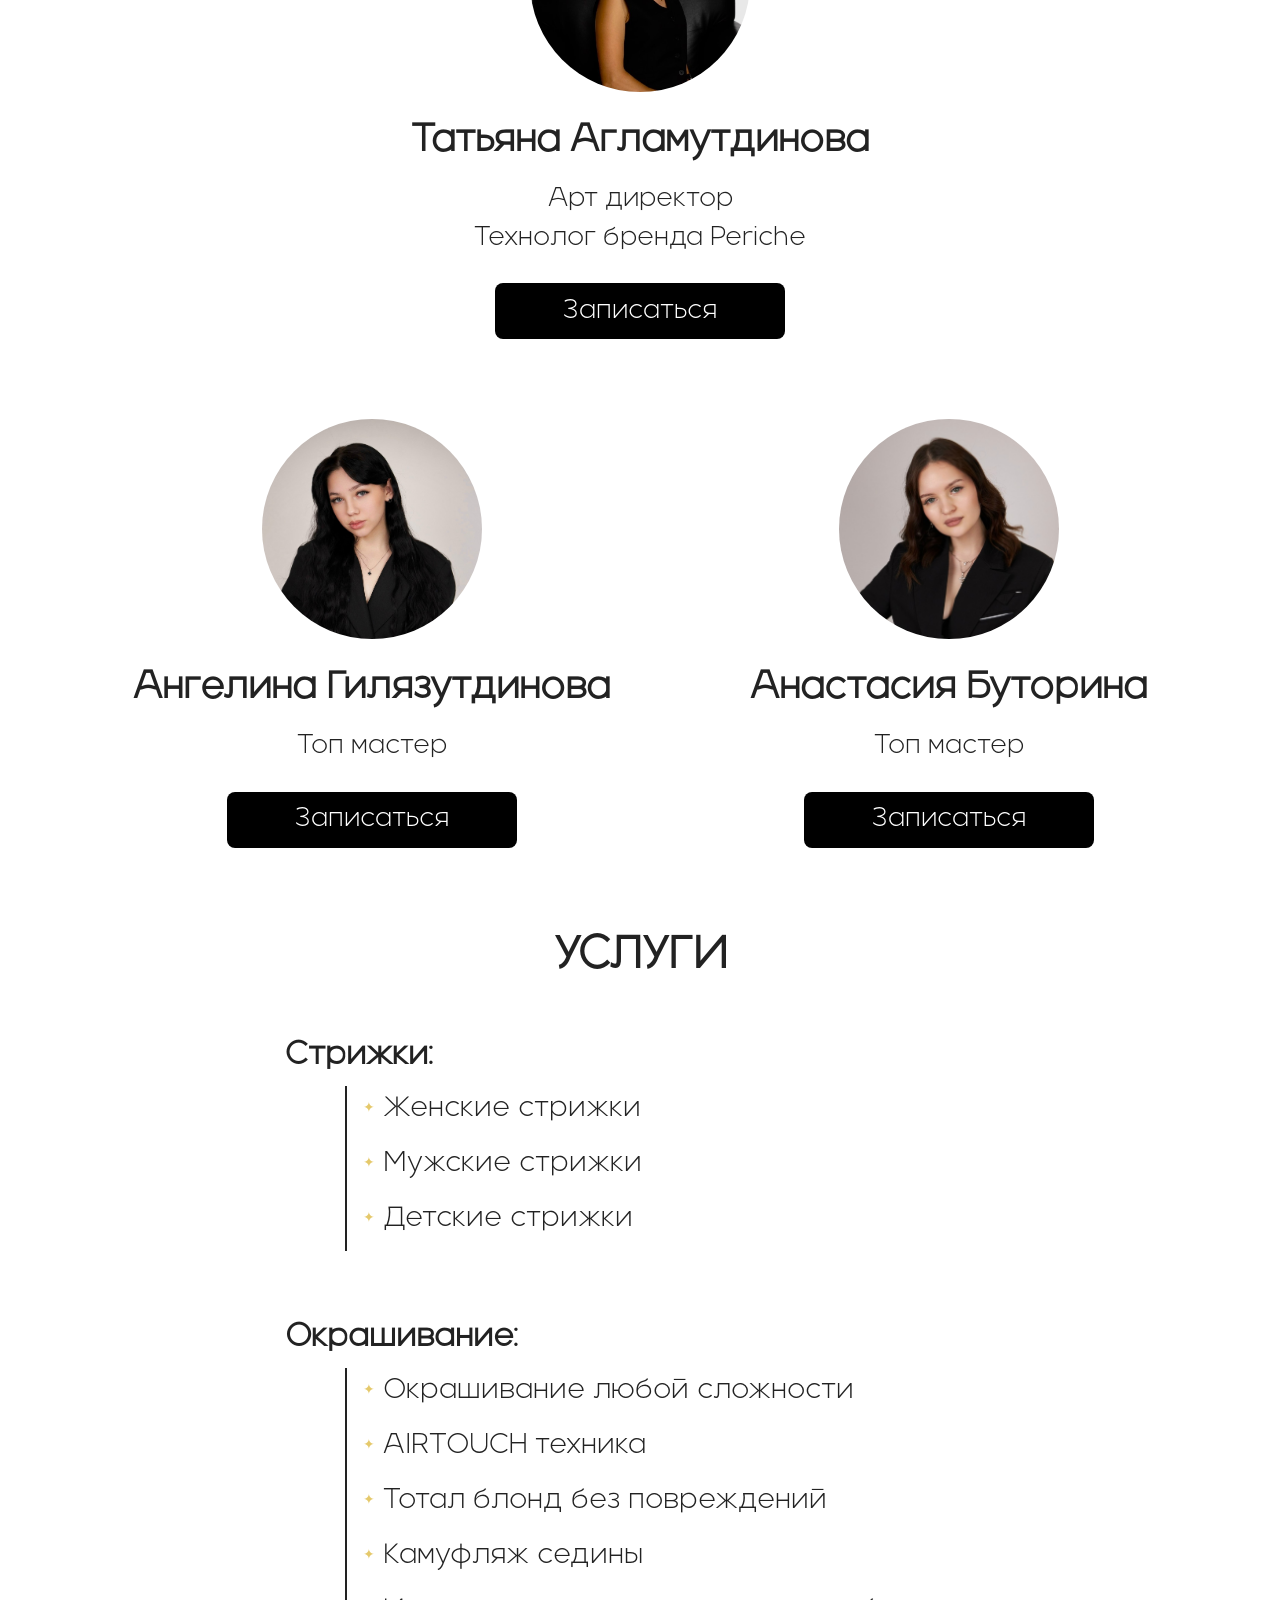
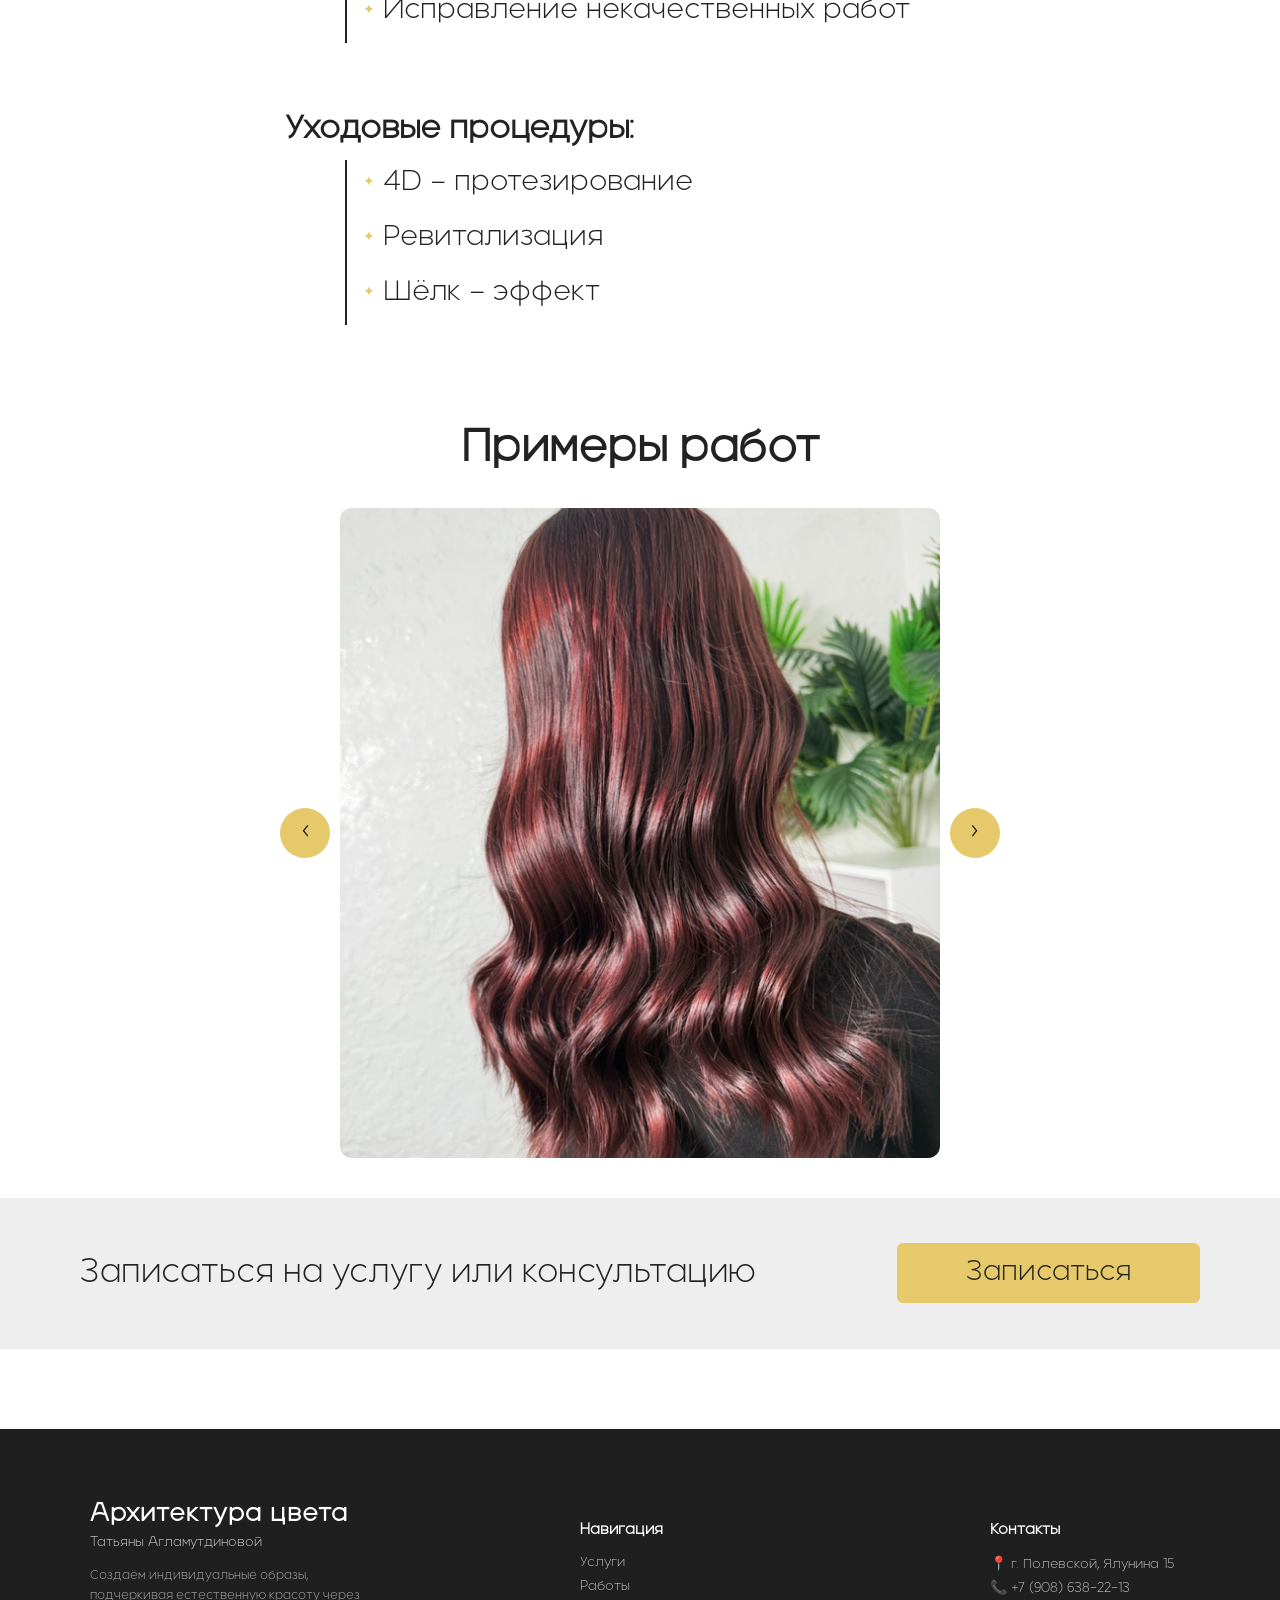
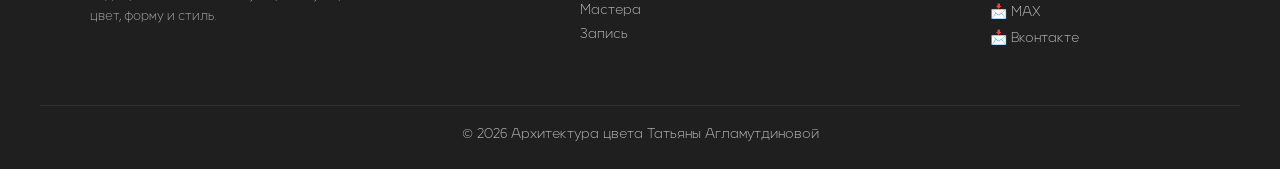
==== commit 3f4e9b6a: "Update index.html" ====
--- a/index.html
+++ b/index.html
@@ -52,7 +52,7 @@
       Мы - команда с большим опытом работы в сфере парикмахерского искусства.
       Создаём чистые, современные образы, уделяя внимание каждой детали.
       Работаем на профессиональной косметике <strong>Periche Professional</strong>,
-      чтобы обеспечить качество и бережный уход.
+      чтобы гарантировать качество и бережный уход.
     </p>
 
     <div class="about-right">
@@ -111,11 +111,11 @@
   <div class="service-block">
     <h4>Окрашивание:</h4>
     <ul>
+     <li>Окрашивание любой сложности</li>
       <li>AIRTOUCH техника</li>
       <li>Тотал блонд без повреждений</li>
       <li>Камуфляж седины</li>
       <li>Исправление некачественных работ</li>
-      <li>Окрашивание любой сложности</li>
     </ul>
   </div>
 
